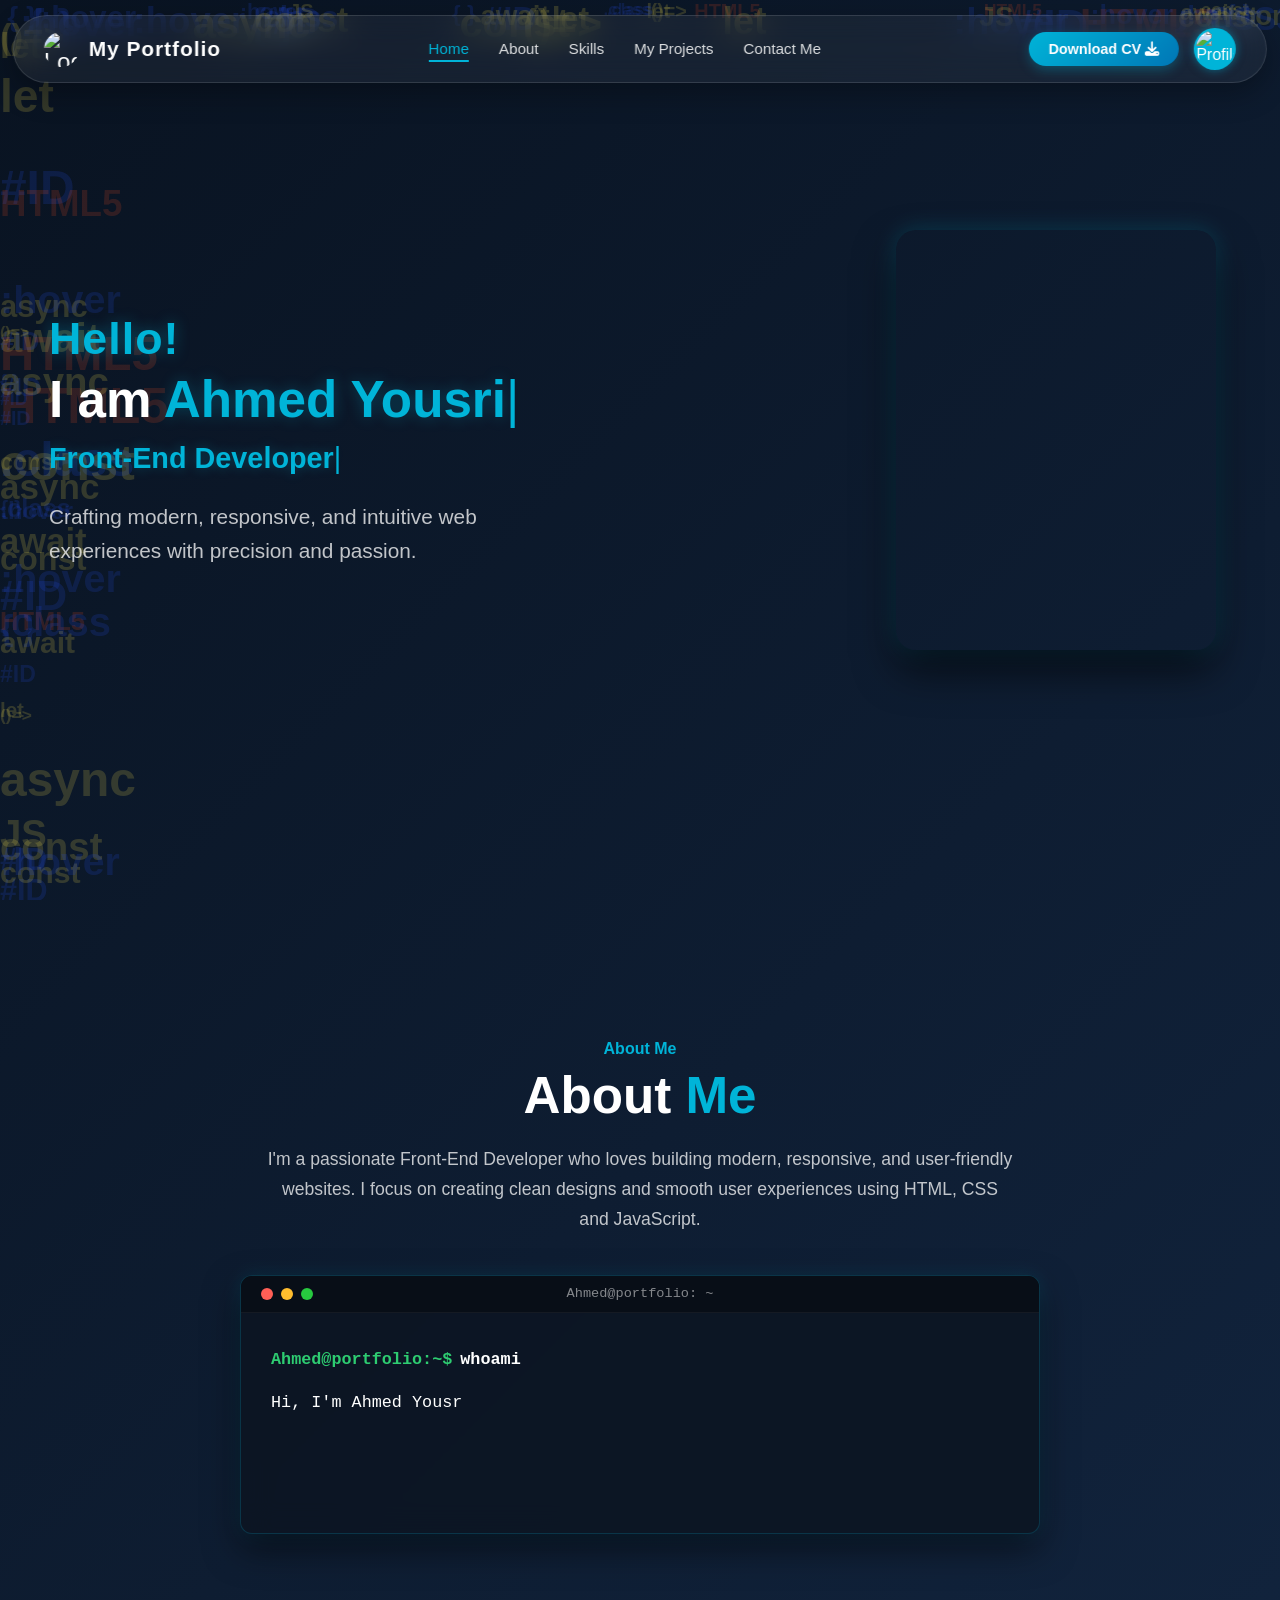
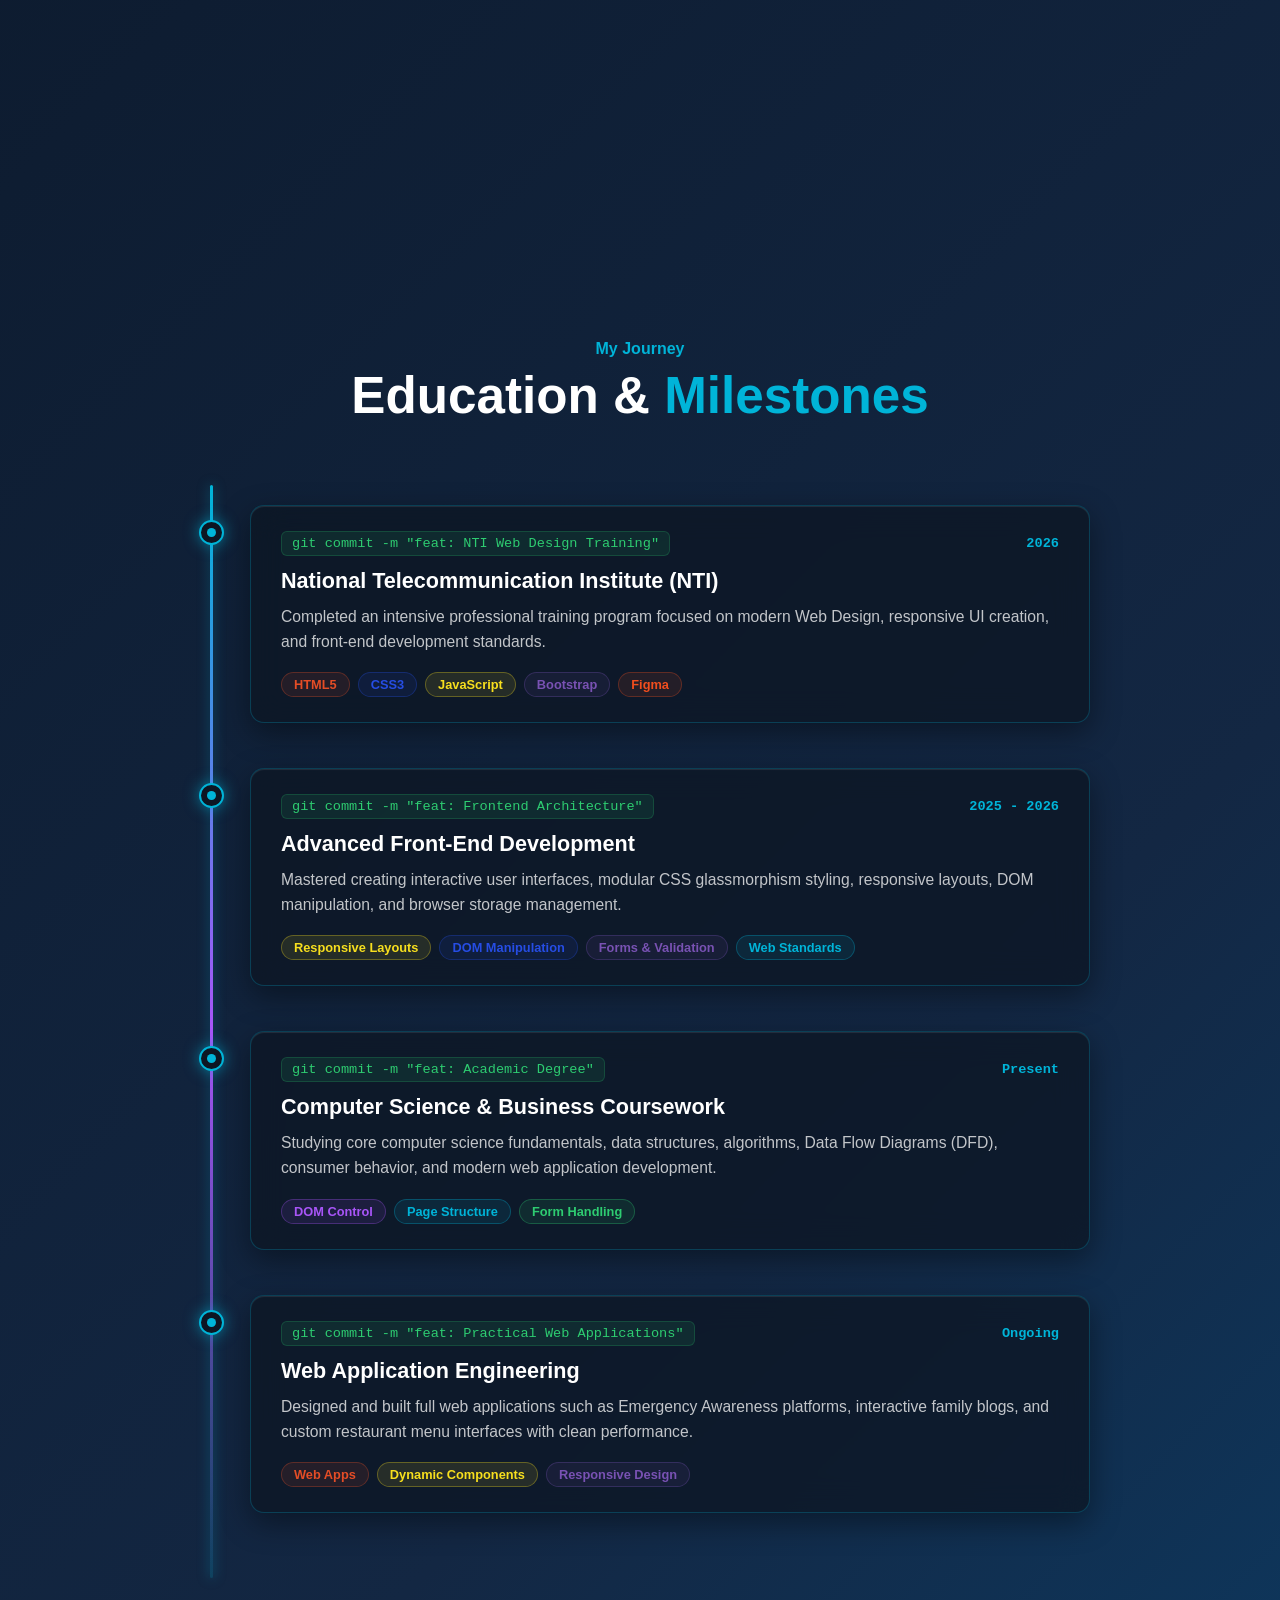
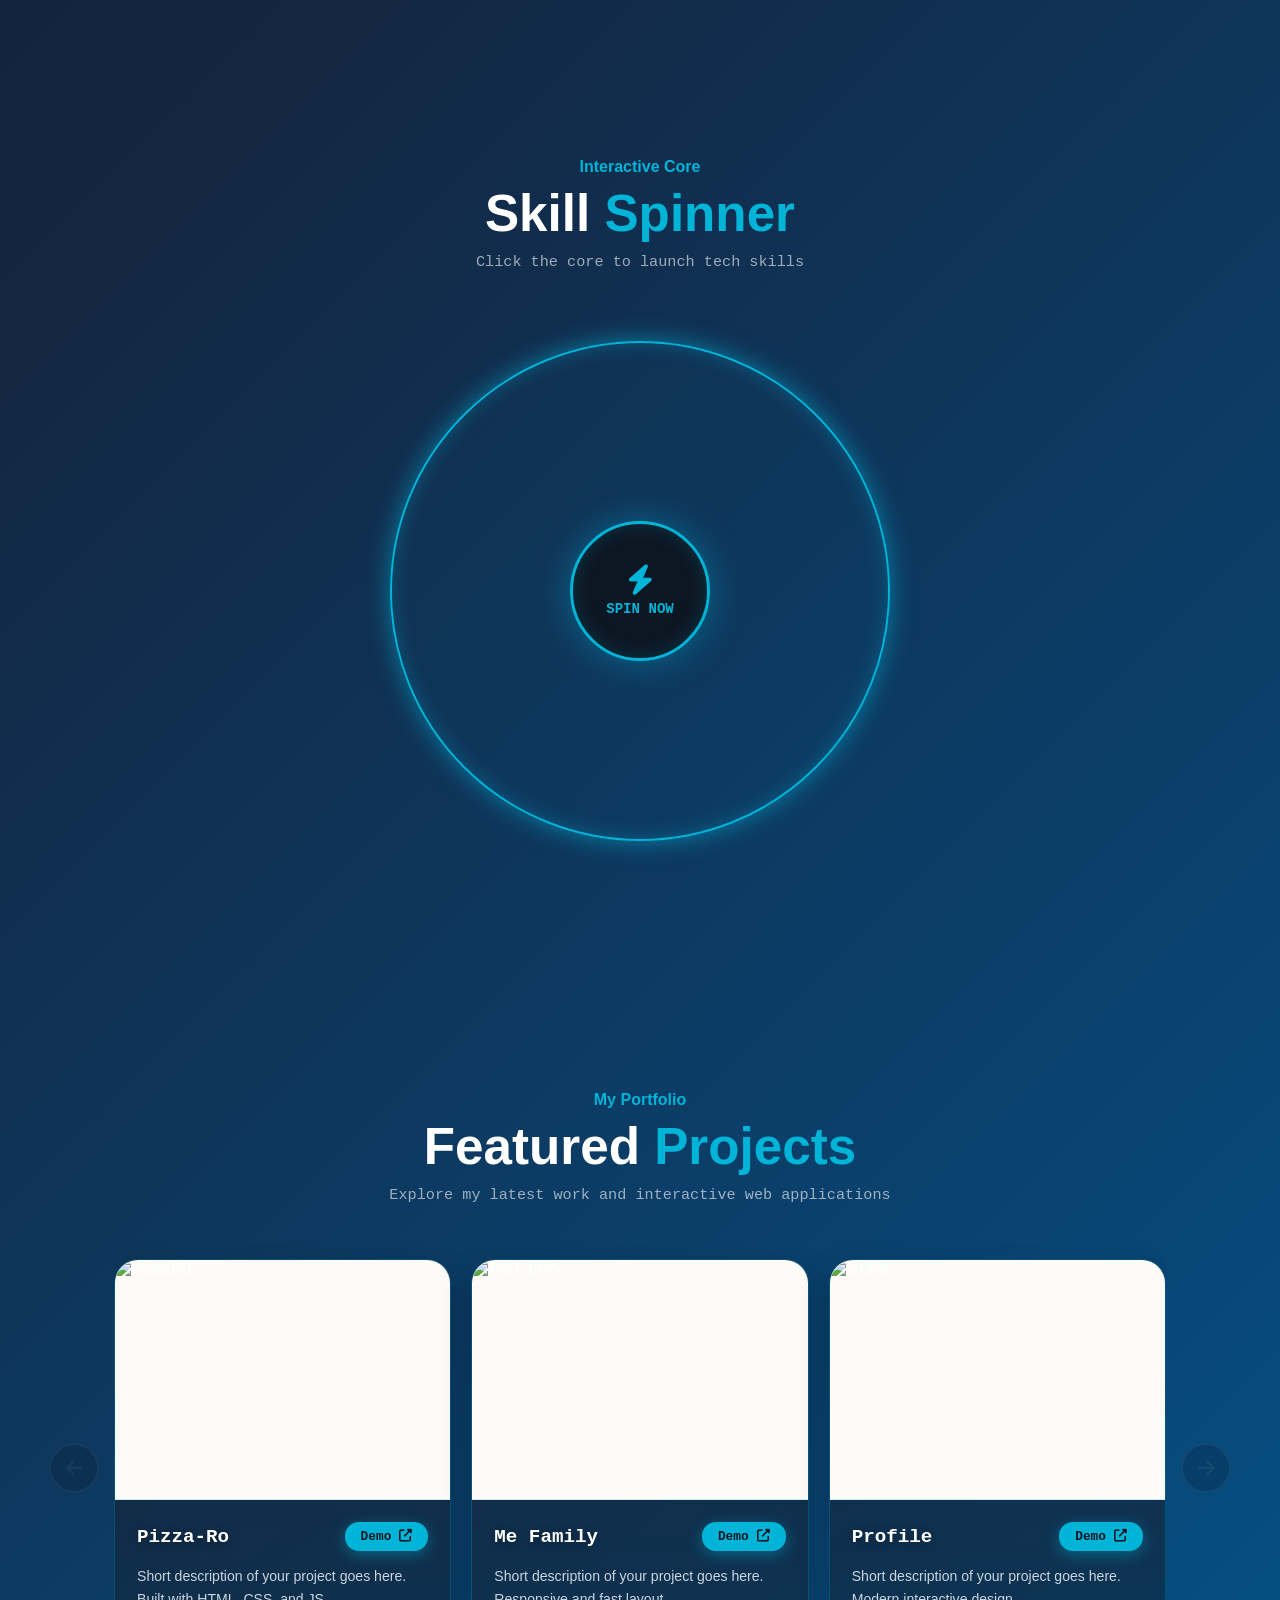
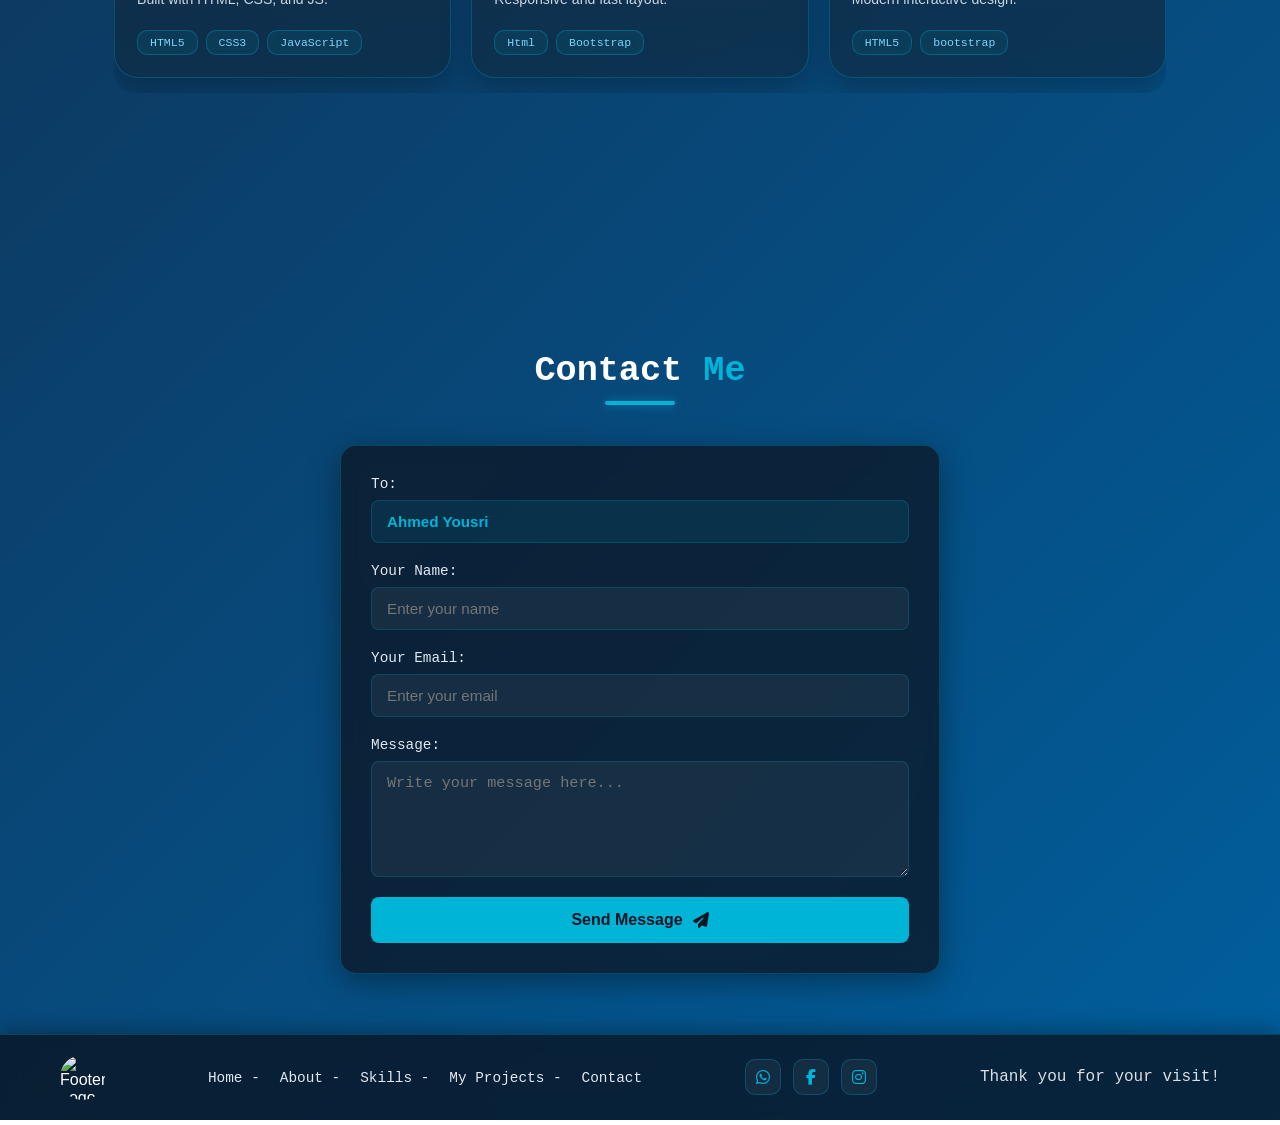
==== home.html @ 05f951f1 "Add files via upload" ====
<!DOCTYPE html>
<html lang="en">
<!-- <!DOCTYPE html>
<html lang="ar" dir="rtl"> -->

<head>
  <meta charset="UTF-8">
  <!-- <meta name="viewport" content="width=device-width, initial-scale=1.0"> -->
  <meta name="viewport" content="width=device-width, initial-scale=1.0, maximum-scale=1.0, user-scalable=no">
  <title>Background Template</title>
     <link rel="icon" type="image/png" href="https://iili.io/CUqxpGR.png">
  <link rel="stylesheet" href="home.css">
  <link rel="stylesheet" href="https://cdnjs.cloudflare.com/ajax/libs/font-awesome/6.4.0/css/all.min.css">
</head>

<body>
  <!-- حاوية العناصر المتحركة في الخلفية فقط -->
  <div id="particles-container"></div>


  <!-- Navbar شريط التنقل -->
  <nav class="navbar">
    <!-- الجزء الأيمن: اللوجو والاسم -->
  <div class="nav-brand">
  <div class="logo-icon">
    <!-- حطينا الصورة هنا مكان اللاب توب -->
    <img src="https://iili.io/CUqxpGR.png" alt="Logo" class="nav-logo-img">
  </div>
  <span class="brand-name">My Portfolio</span>
</div>
    <!-- الجزء الأوسط: روابط التنقل (للشاشات الكبيرة) -->
    <ul class="nav-links" id="navLinks">
      <li><a href="#home" class="active">Home</a></li>
      <li><a href="#about">About</a></li>
      <li><a href="#skills">Skills</a></li>
      <li><a href="#projects">My Projects</a></li>
      <li><a href="#contact">Contact Me</a></li>
    </ul>
    <!-- الجزء الأيسر: زر الـ CV والصورة الشخصية + زرار الموبايل -->
   <div class="nav-user">
  <!-- زرار تحميل الـ CV متعدل ومربوط بالملف CV1.pdf -->
  <a href="CV1.pdf" download="CV1.pdf" class="btn-cv">
    Download CV <i class="fas fa-download"></i>
  </a>
  
  <div class="nav-profile-img">
    <img src="https://iili.io/CSLTADx.jpg" alt="Profile">
  </div>
</div>
      <!-- زرار الـ 3 شرط للموبايل -->
      <button class="mobile-toggle" id="mobileToggle" aria-label="Toggle Menu">
        <span></span>
        <span></span>
        <span></span>
      </button>
    </div>
  </nav>




  <!-- Hero Section -->
  <section class="hero-section" id="home">
    <div class="hero-container">

      <!-- Left Side: Refined Typography -->
      <div class="hero-text">
        <h2 class="hero-hello">Hello!</h2>

        <!-- I am ثابتة والاسم أحمد يسري بيتكتب ويمسح -->
        <h1 class="hero-name">
          I am <span id="typing-name"></span><span class="cursor">|</span>
        </h1>

        <!-- التايتل بيتكتب ويمسح تحتها -->
        <h3 class="hero-title">
          <span id="typing-title"></span><span class="cursor-title">|</span>
        </h3>

        <p class="bio-text">
          Crafting modern, responsive, and intuitive web experiences with precision and passion.
        </p>
      </div>

      <!-- Right Side: Puzzle Image -->
      <div class="hero-image-wrapper">
        <div class="puzzle-grid" id="puzzleGrid"></div>
      </div>

    </div>
  </section>





  <!-- 2. About Me Section (تحت الهيرو مباشرة) -->
  <section class="about-section" id="about">
    <div class="about-container">
      <span class="sub-title">About Me</span>
      <h2 class="main-title">About <span>Me</span></h2>

      <p class="about-description">
        I'm a passionate Front-End Developer who loves building modern, responsive, and user-friendly websites. I focus
        on creating clean designs and smooth user experiences using HTML, CSS and JavaScript.
      </p>

      <!-- Terminal Window -->
      <div class="terminal-window" id="terminalWindow">
        <div class="terminal-header">
          <div class="dots">
            <span class="dot red"></span>
            <span class="dot yellow"></span>
            <span class="dot green"></span>
          </div>
          <div class="terminal-title">Ahmed@portfolio: ~</div>
        </div>
        <div class="terminal-body" id="terminalBody"></div>
      </div>
    </div>
  </section>


  <!-- Education / Git Timeline Section -->
  <section class="education-section" id="education">
    <div class="education-container">
      <span class="sub-title">My Journey</span>
      <h2 class="main-title">Education & <span>Milestones</span></h2>

      <!-- Git Branch Line Container -->
      <div class="git-timeline">
        <div class="git-branch-line"></div>

        <!-- Commit Item 1: NTI Training -->
        <div class="git-commit-item">
          <div class="git-node">
            <span class="node-inner"></span>
          </div>
          <div class="commit-card">
            <div class="commit-header">
              <span class="commit-tag">git commit -m "feat: NTI Web Design Training"</span>
              <span class="commit-date">2026</span>
            </div>
            <h3 class="commit-title">National Telecommunication Institute (NTI)</h3>
            <p class="commit-desc">
              Completed an intensive professional training program focused on modern Web Design, responsive UI creation,
              and front-end development standards.
            </p>
            <div class="commit-techs">
              <span class="tech-tag html">HTML5</span>
              <span class="tech-tag css">CSS3</span>
              <span class="tech-tag js">JavaScript</span>
              <span class="tech-tag bootstrap">Bootstrap</span>
              <span class="tech-tag figma">Figma</span>
            </div>
          </div>
        </div>

        <!-- Commit Item 2: Self-Learning & Frontend Specialization (جديد 🔥) -->
        <div class="git-commit-item">
          <div class="git-node">
            <span class="node-inner"></span>
          </div>
          <div class="commit-card">
            <div class="commit-header">
              <span class="commit-tag">git commit -m "feat: Frontend Architecture"</span>
              <span class="commit-date">2025 - 2026</span>
            </div>
            <h3 class="commit-title">Advanced Front-End Development</h3>
            <p class="commit-desc">
              Mastered creating interactive user interfaces, modular CSS glassmorphism styling, responsive layouts, DOM
              manipulation, and browser storage management.
            </p>
            <div class="commit-techs">
              <span class="tech-tag js">Responsive Layouts </span>
              <span class="tech-tag css">DOM Manipulation</span>
              <span class="tech-tag bootstrap">Forms & Validation</span>
              <span class="tech-tag dfd">Web Standards</span>
            </div>
          </div>
        </div>

        <!-- Commit Item 3: Academic Studies -->
        <div class="git-commit-item">
          <div class="git-node">
            <span class="node-inner"></span>
          </div>
          <div class="commit-card">
            <div class="commit-header">
              <span class="commit-tag">git commit -m "feat: Academic Degree"</span>
              <span class="commit-date">Present</span>
            </div>
            <h3 class="commit-title">Computer Science & Business Coursework</h3>
            <p class="commit-desc">
              Studying core computer science fundamentals, data structures, algorithms, Data Flow Diagrams (DFD),
              consumer behavior, and modern web application development.
            </p>
            <div class="commit-techs">
              <span class="tech-tag cs">DOM Control</span>
              <span class="tech-tag dfd">Page Structure</span>
              <span class="tech-tag business">Form Handling</span>
            </div>
          </div>
        </div>

        <!-- Commit Item 4: Real-World Web Projects (جديد 🔥) -->
        <div class="git-commit-item">
          <div class="git-node">
            <span class="node-inner"></span>
          </div>
          <div class="commit-card">
            <div class="commit-header">
              <span class="commit-tag">git commit -m "feat: Practical Web Applications"</span>
              <span class="commit-date">Ongoing</span>
            </div>
            <h3 class="commit-title">Web Application Engineering</h3>
            <p class="commit-desc">
              Designed and built full web applications such as Emergency Awareness platforms, interactive family blogs,
              and custom restaurant menu interfaces with clean performance.
            </p>
            <div class="commit-techs">
              <span class="tech-tag html">Web Apps</span>
              <span class="tech-tag js">Dynamic Components</span>
              <span class="tech-tag bootstrap">Responsive Design</span>
            </div>
          </div>
        </div>

      </div>
    </div>
  </section>










  <!-- Skills Section - Expanded Circular Skill Orbit -->
  <section class="skills-section" id="skills">
    <div class="skills-container">
      <span class="sub-title">Interactive Core</span>
      <h2 class="main-title">Skill <span>Spinner</span></h2>
      <p class="spinner-instruction">Click the core to launch tech skills</p>

      <!-- Spinner System Container -->
      <div class="spinner-system">

        <!-- Big Central Core Button -->
        <button class="spinner-core-big" id="spinnerCore">
          <div class="core-glow"></div>
          <div class="core-content">
            <i class="fas fa-bolt"></i>
            <span>SPIN NOW</span>
          </div>
        </button>

        <!-- Skill Orbit Nodes (6 Extra Large Skills) -->
        <div class="skills-orbit-container" id="orbitContainer">

          <!-- HTML5 -->
          <div class="orbit-node html" style="--i: 0;">
            <div class="node-icon"><i class="fab fa-html5"></i></div>
            <span class="node-label">HTML5</span>
            <span class="node-desc">Web Structure</span>
          </div>

          <!-- CSS3 -->
          <div class="orbit-node css" style="--i: 1;">
            <div class="node-icon"><i class="fab fa-css3-alt"></i></div>
            <span class="node-label">CSS3</span>
            <span class="node-desc">Modern Styling</span>
          </div>

          <!-- JavaScript -->
          <div class="orbit-node js" style="--i: 2;">
            <div class="node-icon"><i class="fab fa-js"></i></div>
            <span class="node-label">JavaScript</span>
            <span class="node-desc">Interactive Logic</span>
          </div>

          <!-- Bootstrap -->
          <div class="orbit-node bootstrap" style="--i: 3;">
            <div class="node-icon"><i class="fab fa-bootstrap"></i></div>
            <span class="node-label">Bootstrap</span>
            <span class="node-desc">Responsive UI</span>
          </div>

          <!-- Git -->
          <div class="orbit-node git" style="--i: 4;">
            <div class="node-icon"><i class="fab fa-git-alt"></i></div>
            <span class="node-label">Git</span>
            <span class="node-desc">Version Control</span>
          </div>

          <!-- GitHub -->
          <div class="orbit-node github" style="--i: 5;">
            <div class="node-icon"><i class="fab fa-github"></i></div>
            <span class="node-label">GitHub</span>
            <span class="node-desc">Code Hosting</span>
          </div>

        </div>

        <!-- Outer Decorative Orbit Line -->
        <div class="orbit-ring"></div>

      </div>
    </div>
  </section>



  <!-- Projects Section - Interactive Slider -->
  <section class="projects-section" id="projects">
    <div class="projects-container">
      <span class="sub-title">My Portfolio</span>
      <h2 class="main-title">Featured <span>Projects</span></h2>
      <p class="section-desc">Explore my latest work and interactive web applications</p>

      <!-- Slider Wrapper with Controls -->
      <div class="projects-slider-wrapper">

        <!-- Navigation Buttons with Arrows -->
        <button class="slider-btn prev-btn" id="prevBtn" aria-label="Previous Projects">
          <i class="fas fa-arrow-left"></i>
        </button>

        <button class="slider-btn next-btn" id="nextBtn" aria-label="Next Projects">
          <i class="fas fa-arrow-right"></i>
        </button>

        <!-- Track Mask Container -->
        <div class="projects-track-container">
          <div class="projects-track" id="projectsTrack">

            <!-- Project 1 -->
            <div class="project-card">
              <div class="card-img-holder">
                <img src="https://iili.io/CU2DBvs.png" alt="PizaaRo"
                  class="project-img">
              </div>
              <div class="card-content">
                <!-- 🔥 اسم المشروع وجنبه زرار Live Demo مباشرة -->
                <div class="card-header">
                  <h3 class="project-title">Pizza-Ro</h3>
                  <a href="https://final-project-ecru-eta.vercel.app/index.html" target="_blank" class="live-demo-btn">
                    <span>Demo</span> <i class="fas fa-external-link-alt"></i>
                  </a>
                </div>
                <p class="project-desc">Short description of your project goes here. Built with HTML, CSS, and JS.</p>
                <div class="project-techs">
                  <span>HTML5</span>
                  <span>CSS3</span>
                  <span>JavaScript</span>
                </div>
              </div>
            </div>

            <!-- Project 2 -->
            <div class="project-card">
              <div class="card-img-holder">
                <img src="https://iili.io/CU3Jhsj.png" alt="Me Family"
                  class="project-img">
              </div>
              <div class="card-content">
                <div class="card-header">
                  <h3 class="project-title">Me Family</h3>
                  <a href="https://booot-strap-project.vercel.app/index.html" target="_blank" class="live-demo-btn">
                    <span>Demo</span> <i class="fas fa-external-link-alt"></i>
                  </a>
                </div>
                <p class="project-desc">Short description of your project goes here. Responsive and fast layout.</p>
                <div class="project-techs">
                  <span>Html</span>
                  <span>Bootstrap</span>
                </div>
              </div>
            </div>

            <!-- Project 3 -->
            <div class="project-card">
              <div class="card-img-holder">
                <img src="https://iili.io/CU3CDpR.png" alt="profile"
                  class="project-img">
              </div>
              <div class="card-content">
                <div class="card-header">
                  <h3 class="project-title">Profile</h3>
                  <a href="http://127.0.0.1:5501/index.html" target="_blank" class="live-demo-btn">
                    <span>Demo</span> <i class="fas fa-external-link-alt"></i>
                  </a>
                </div>
                <p class="project-desc">Short description of your project goes here. Modern interactive design.</p>
                <div class="project-techs">
                  <span>HTML5</span>
                  <span>bootstrap</span>
                </div>
              </div>
            </div>

          </div>
        </div>

      </div>
    </div>
  </section>






<!-- Contact Section -->
<section id="contact" class="contact-section">
  
  <!-- 1. العنوان الرئيسي فوق الفورم بروح باقي الموقع -->
  <div class="section-title">
    <h2>Contact <span>Me</span></h2>
    <div class="title-underline"></div>
  </div>

  <!-- 2. كارت الفورم في المنتصف -->
  <div class="contact-container">
    <form action="https://formspree.io/f/mykrrykj" method="POST" class="contact-form">
      
      <!-- 1. اسمك أنت -->
      <div class="form-group">
        <label for="my-name">To:</label>
        <input type="text" id="my-name" value="Ahmed Yousri" readonly class="readonly-input">
      </div>

      <!-- 2. اسم الراسل -->
      <div class="form-group">
        <label for="sender-name">Your Name:</label>
        <input type="text" name="name" id="sender-name" placeholder="Enter your name" required>
      </div>

      <!-- بريد الراسل -->
      <div class="form-group">
        <label for="sender-email">Your Email:</label>
        <input type="email" name="_replyto" id="sender-email" placeholder="Enter your email" required>
      </div>

      <!-- 3. محتوى الرسالة -->
      <div class="form-group">
        <label for="message">Message:</label>
        <textarea name="message" id="message" rows="5" placeholder="Write your message here..." required></textarea>
      </div>

      <!-- زر الإرسال -->
      <button type="submit" class="submit-btn">Send Message <i class="fas fa-paper-plane"></i></button>

    </form>
  </div>
</section>









  <!-- Footer Section -->
<footer class="site-footer">
  <div class="footer-container">
    
    <!-- 👈 اللوجو في أول الفوتر فوق خالص -->
    <div class="footer-logo">
      <img src="https://iili.io/CUqxpGR.png" alt="Footer Logo" class="footer-logo-img">
    </div>

    <!-- روابط الفوتر المربوطة السريعة -->
    <ul class="footer-nav">
      <li><a href="#home">Home -</a></li>
      <li><a href="#about">About -</a></li>
      <li><a href="#skills">Skills -</a></li>
      <li><a href="#projects">My Projects -</a></li>
      <li><a href="#contact">Contact</a></li>
    </ul>

    <!-- أيقونات التواصل الاجتماعي -->
    <div class="footer-socials">
      <a href="https://wa.me/+201005878769" target="_blank" aria-label="WhatsApp" class="social-icon whatsapp">
        <i class="fab fa-whatsapp"></i>
      </a>
      <a href="https://www.facebook.com/me/" target="_blank" aria-label="Facebook" class="social-icon facebook">
        <i class="fab fa-facebook-f"></i>
      </a>
      <a href="https://www.instagram.com/yousri2253?igsh=YzgwZ2ZmeWRrcWJo" target="_blank" aria-label="Instagram" class="social-icon instagram">
        <i class="fab fa-instagram"></i>
      </a>
    </div>

    <!-- كلمة الشكر -->
    <div class="footer-thanks">
      <p>Thank you for your visit!</p>
    </div>

  </div>
</footer>
  <!-- ربط ملف الـ JS الخارجي -->
  <script src="home.js"></script>
</body>

</html>
---- home.css ----
/* إعادة ضبط الهوامش الأساسية ومنع السكرول الأفقي نهائياً */
* {
  margin: 0;
  padding: 0;
  box-sizing: border-box;
}

html, body {
  width: 100%;
  max-width: 100%;
  overflow-x: hidden !important; /* قفل أي خروج من الأجناب على الموبايل واللاب */
  position: relative;
}

/* الخلفية: كحلي وسماوي بتداخل هادي */
body {
  min-height: 100vh;
  background: linear-gradient(135deg, #091321, #132743, #005f9e);
  font-family: 'Segoe UI', Tahoma, Geneva, Verdana, sans-serif;
  display: flex;
  justify-content: center;
  align-items: center;
  color: white;
  padding: 20px;
}

/* حاوية العناصر المتحركة */
#particles-container {
  position: absolute;
  top: 0;
  left: 0;
  width: 100%;
  height: 100%;
  z-index: 1;
  pointer-events: none;
  overflow: hidden; /* ضمان عدم خروج أي كلمة بره الشاشة */
}

/* الستايل العام للعنصر المتحرك */
.particle {
  position: absolute;
  font-weight: 900;
  opacity: 0.18;
  user-select: none;
  white-space: nowrap;
}

/* ألوان التقنيات */
.html-text { color: #e34c26; }
.css-text  { color: #264de4; }
.js-text   { color: #f0db4f; }

/* 1. أنيميشن الصعود (من تحت لفوق) */
@keyframes floatUp {
  0% { transform: translateY(105vh) rotate(0deg); opacity: 0; }
  15% { opacity: 0.2; }
  85% { opacity: 0.2; }
  100% { transform: translateY(-10vh) rotate(360deg); opacity: 0; }
}

/* 2. أنيميشن الهبوط (من فوق لتحت) */
@keyframes floatDown {
  0% { transform: translateY(-10vh) rotate(0deg); opacity: 0; }
  15% { opacity: 0.2; }
  85% { opacity: 0.2; }
  100% { transform: translateY(105vh) rotate(-360deg); opacity: 0; }
}

/* 3. أنيميشن من اليسار لليمن (محصورة داخل نطاق الشاشة) */
@keyframes floatRight {
  0% { transform: translateX(-15vw) rotate(0deg); opacity: 0; }
  15% { opacity: 0.2; }
  85% { opacity: 0.2; }
  100% { transform: translateX(100vw) rotate(360deg); opacity: 0; }
}

/* 4. أنيميشن من اليمين لليسار (محصورة داخل نطاق الشاشة) */
@keyframes floatLeft {
  0% { transform: translateX(100vw) rotate(0deg); opacity: 0; }
  15% { opacity: 0.2; }
  85% { opacity: 0.2; }
  100% { transform: translateX(-15vw) rotate(-360deg); opacity: 0; }
}

/* المحتوى الرئيسي زجاجي الشفافية */
.hero-content {
  text-align: center;
  z-index: 10;
  background: rgba(255, 255, 255, 0.05);
  padding: 40px 50px;
  border-radius: 20px;
  backdrop-filter: blur(10px);
  -webkit-backdrop-filter: blur(10px);
  border: 1px solid rgba(255, 255, 255, 0.1);
  box-shadow: 0 15px 35px rgba(0, 0, 0, 0.2);
  max-width: 650px;
  width: 100%;
}

.hero-content h1 {
  font-size: 2.8rem;
  margin-bottom: 12px;
  letter-spacing: 1.5px;
  line-height: 1.2;
}

.hero-content p {
  font-size: 1.25rem;
  color: #00b4d8;
  margin-bottom: 25px;
  font-weight: 500;
}

.hero-content button {
  background: #00b4d8;
  color: #fff;
  border: none;
  padding: 14px 36px;
  font-size: 1.1rem;
  border-radius: 30px;
  cursor: pointer;
  font-weight: bold;
  transition: all 0.3s ease;
  box-shadow: 0 5px 15px rgba(0, 180, 216, 0.3);
}

.hero-content button:hover {
  background: #0077b6;
  transform: translateY(-3px) scale(1.03);
  box-shadow: 0 8px 20px rgba(0, 180, 216, 0.5);
}

/* ==========================================
   Responsive Design (الموبايل والتابلت)
========================================== */

@media (max-width: 768px) {
  .hero-content {
    padding: 30px 25px;
  }

  .hero-content h1 {
    font-size: 2.2rem;
  }

  .hero-content p {
    font-size: 1.1rem;
  }
}

@media (max-width: 480px) {
  body {
    padding: 15px; /* هوامش متناسقة للموبايل */
  }

  .hero-content {
    padding: 25px 15px;
    border-radius: 16px;
  }

  .hero-content h1 {
    font-size: 1.6rem;
  }

  .hero-content p {
    font-size: 0.95rem;
  }

  .hero-content button {
    width: 100%;
    padding: 12px 0;
    font-size: 0.95rem;
  }
}



/* ==========================================
   Navbar Main Styling
========================================== */
.navbar {
  position: fixed;
  top: 15px;
  left: 50%;
  transform: translateX(-50%);
  width: 98%; /* كبرنا العرض عشان يستغل مساحة أكبر */
  max-width: 1450px; /* زيادة أقصى عرض ليصل للأطراف بشكل لطيف */
  background: rgba(255, 255, 255, 0.05);
  backdrop-filter: blur(15px);
  -webkit-backdrop-filter: blur(15px);
  border: 1px solid rgba(255, 255, 255, 0.12);
  padding: 12px 30px;
  border-radius: 50px;
  display: flex;
  justify-content: space-between;
  align-items: center;
  z-index: 1000;
  box-shadow: 0 10px 30px rgba(0, 0, 0, 0.3);
  direction: ltr;
  transition: all 0.3s ease;
}

/* 1. اللوجو والاسم */
.nav-brand {
  display: flex;
  align-items: center;
  gap: 10px;
}

.logo-icon {
  font-size: 1.5rem;
}

.brand-name {
  font-size: 1.3rem;
  font-weight: 800;
  color: #fff;
  letter-spacing: 1px;
}

/* 2. روابط التنقل */
.nav-links {
  display: flex;
  list-style: none;
  gap: 30px;
}

.nav-links a {
  color: rgba(255, 255, 255, 0.85);
  text-decoration: none;
  font-size: 0.95rem;
  font-weight: 500;
  transition: all 0.3s ease;
  position: relative;
}

.nav-links a:hover,
.nav-links a.active {
  color: #00b4d8;
}

.nav-links a::after {
  content: '';
  position: absolute;
  bottom: -5px;
  left: 0;
  width: 0;
  height: 2px;
  background: #00b4d8;
  transition: width 0.3s ease;
}
.nav-logo-img {
  width: 35px;          /* عرض اللوجو */
  height: 35px;   
  border-radius: 35px;
  /* طول اللوجو */
  object-fit: contain;  /* يضمن إن الصورة متتمطش وتفضل واضحة */
  display: block;
}

.nav-links a:hover::after,
.nav-links a.active::after {
  width: 100%;
}

.logo-icon:hover {
  transform: scale(1.5); /* تفاعل خفيف مع الماوس */
}
/* 3. زر الـ CV والصورة والـ Toggle */
.nav-user {
  display: flex;
  align-items: center;
  gap: 15px;
}

.btn-cv {
  background: linear-gradient(135deg, #00b4d8, #0077b6);
  color: #fff;
  text-decoration: none;
  padding: 9px 20px;
  font-size: 0.9rem;
  font-weight: 600;
  border-radius: 25px;
  transition: all 0.3s ease;
  box-shadow: 0 4px 12px rgba(0, 180, 216, 0.3);
  white-space: nowrap;
}

.btn-cv:hover {
  transform: translateY(-2px);
  box-shadow: 0 6px 18px rgba(0, 180, 216, 0.5);
  background: linear-gradient(135deg, #0077b6, #00b4d8);
}

.nav-profile-img {
  width: 42px;
  height: 42px;
  border-radius: 50%;
  padding: 2px;
  background: #00b4d8;
  box-shadow: 0 0 10px rgba(0, 180, 216, 0.5);
  flex-shrink: 0;
}

.nav-profile-img img {
  width: 100%;
  height: 100%;
  border-radius: 50%;
  object-fit: cover;
  display: block;
}

/* زر الـ 3 شرط للموبايل (مخفي في الشاشات الكبيرة) */
.mobile-toggle {
  display: none;
  flex-direction: column;
  justify-content: space-between;
  width: 25px;
  height: 18px;
  background: transparent;
  border: none;
  cursor: pointer;
  padding: 0;
  z-index: 1001;
}

.mobile-toggle span {
  width: 100%;
  height: 3px;
  background-color: #fff;
  border-radius: 3px;
  transition: all 0.3s ease;
}

/* ==========================================
   Responsive (التحول للموبايل والـ Dropdown)
========================================== */
@media (max-width: 850px) {
  .navbar {
    width: 95%;
    padding: 10px 20px;
  }

  /* إظهار زر الـ 3 شرط */
  .mobile-toggle {
    display: flex;
  }

  /* تحويل روابط التنقل لقائمة Dropdown زجاجية */
  .nav-links {
    position: absolute;
    top: 70px;
    left: 0;
    width: 100%;
    background: rgba(13, 27, 42, 0.95);
    backdrop-filter: blur(20px);
    -webkit-backdrop-filter: blur(20px);
    border: 1px solid rgba(255, 255, 255, 0.1);
    border-radius: 20px;
    flex-direction: column;
    align-items: center;
    padding: 25px 0;
    gap: 20px;
    opacity: 0;
    pointer-events: none;
    transform: translateY(-15px);
    transition: all 0.3s ease;
    box-shadow: 0 15px 30px rgba(0, 0, 0, 0.5);
  }

  /* كلاس التفعيل عند ضغط الزرار بـ JS */
  .nav-links.active {
    opacity: 1;
    pointer-events: auto;
    transform: translateY(0);
  }

  /* أنيميشن حركة الـ 3 شرط لعلامة (X) عند الفتح */
  .mobile-toggle.active span:nth-child(1) {
    transform: translateY(7.5px) rotate(45deg);
  }
  .mobile-toggle.active span:nth-child(2) {
    opacity: 0;
  }
  .mobile-toggle.active span:nth-child(3) {
    transform: translateY(-7.5px) rotate(-45deg);
  }
}

@media (max-width: 480px) {
  .btn-cv {
    padding: 7px 14px;
    font-size: 0.8rem;
  }
  .brand-name {
    font-size: 1.1rem;
  }
}




/* ==========================================
   Hero Section Styling (Expanded Text Area)
========================================== */
.hero-section {
  min-height: 90vh;
  display: flex;
  align-items: center;
  justify-content: center;
  padding: 100px 4% 30px 4%; /* تقليل الهوامش الجانبية لاستغلال الشاشة */
  position: relative;
  z-index: 10;
  direction: ltr;
}

.hero-container {
  width: 100%;
  max-width: 1350px;
  display: flex;
  justify-content: space-between;
  align-items: center;
  gap: 20px; /* تقليل المسافة بين الصورة والنص */
}

.hero-text {
  flex: 1.6; /* تكبير مساحة النص عشان تاخد راحتها تماماً */
  text-align: left;
  transform: translateY(-20px) translateX(-15px); /* تحريك الكلام شمال أكتر */
}

.hero-hello {
  font-size: 2.8rem;
  font-weight: 800;
  color: #00b4d8;
  margin-bottom: 5px;
  letter-spacing: 1px;
  text-shadow: 0 0 15px rgba(0, 180, 216, 0.4);
}

/* I am + Ahmed Yusry في سطر واحد ثابت ومستحيل ينزل تحت */
.hero-name {
  font-size: 3.2rem;
  font-weight: 800;
  color: #ffffff;
  margin-bottom: 8px;
  line-height: 1.2;
  min-height: 65px;
  white-space: nowrap; /* منع نزول الاسم لسطر جديد نهائياً */
}

#typing-name {
  color: #00b4d8;
  text-shadow: 0 0 15px rgba(0, 180, 216, 0.3);
}

.hero-title {
  font-size: 1.8rem;
  font-weight: 600;
  color: #00b4d8;
  margin-bottom: 18px;
  min-height: 40px;
  white-space: nowrap; /* منع نزول التايتل لسطر جديد برضه */
}

#typing-title {
  color: #00b4d8;
  text-shadow: 0 0 12px rgba(0, 180, 216, 0.3);
}

.cursor, .cursor-title {
  display: inline-block;
  color: #00b4d8;
  font-weight: 300;
  animation: blink 0.7s infinite;
}

@keyframes blink {
  0%, 100% { opacity: 1; }
  50% { opacity: 0; }
}

.bio-text {
  font-size: 1.3rem;
  color: rgba(255, 255, 255, 0.75);
  line-height: 1.6;
  max-width: 520px;
}

/* الجانب اليمين للصورة */
.hero-image-wrapper {
  flex: 0.9;
  display: flex;
  justify-content: flex-end;
  align-items: center;
  transform: translateY(-20px);
}

.puzzle-grid {
  width: 320px;
  height: 420px; /* الارتفاع هنا 420px */
  display: grid;
  grid-template-columns: repeat(3, 1fr);
  grid-template-rows: repeat(3, 1fr);
  gap: 6px;
  position: relative;
  border-radius: 20px;
  transition: gap 0.5s ease, box-shadow .5s ease;
}

.puzzle-piece {
  width: 100%;
  height: 100%;
  background-image: url("https://iili.io/CSLTADx.jpg");
  
  /* 👈 التعديل هنا: نخلي حجم الخلفية مطابق لأبعاد الـ Grid بالظبط (320px عرض × 420px طول) */
  background-size: 320px 420px; 
  
  border-radius: 6px;
  box-shadow: 0 4px 12px rgba(0, 0, 0, 0.4);
  transition: transform 3s cubic-bezier(0.16, 1, 0.3, 1), opacity 3s ease, border-radius 3s ease;
}
.puzzle-grid.merged {
  gap: 0px !important;
  box-shadow: 0 20px 40px rgba(0, 0, 0, 0.6), 0 0 25px rgba(0, 180, 216, 0.25);
}

.puzzle-grid.merged .puzzle-piece {
  border-radius: 0px !important;
  box-shadow: none !important;
  outline: 1px solid transparent;
}

.puzzle-grid.merged .puzzle-piece:nth-child(1) { border-top-left-radius: 20px !important; }
.puzzle-grid.merged .puzzle-piece:nth-child(3) { border-top-right-radius: 20px !important; }
.puzzle-grid.merged .puzzle-piece:nth-child(7) { border-bottom-left-radius: 20px !important; }
.puzzle-grid.merged .puzzle-piece:nth-child(9) { border-bottom-right-radius: 20px !important; }

/* Responsive Adjustments */
@media (max-width: 968px) {
  .hero-container {
    flex-direction: column;
    text-align: center;
    gap: 30px;
  }

  .hero-text, .hero-image-wrapper {
    transform: none;
    justify-content: center;
  }

  .hero-text { text-align: center; }
  .hero-hello { font-size: 2.2rem; }
  .hero-name { font-size: 2.2rem; white-space: normal; } /* السماح بالتجميع على الموبايل */
  .hero-title { font-size: 1.4rem; white-space: normal; }

  /* 👈 تعديل الطول في الموبايل */
  .puzzle-grid {
    width: 270px;
    height: 355px; /* تم زيادة الطول هنا برضه */
  }

  .puzzle-piece {
    /* لازم background-size تطابق أبعاد الـ grid الجديدة بالظبط */
    background-size: 270px 355px; 
  }
}
/* ==========================================
   إجبار السكاشن تنزل تحت بعضها تماماً
========================================== */

/* 1. ضبط الـ Body والمنطقة العروضية */
body {
  margin: 0;
  padding: 0;
  overflow-x: hidden;
  display: block !important; /* ضمان عدم توزيع السكاشن مجاورة */
}

/* إجبار كل Section إنه ياخد سطر لوحده بعرض الشاشة */
section {
  display: block !important;
  width: 100% !important;
  box-sizing: border-box;
  clear: both;
}

/* ==========================================
   1. Hero Section (قسم الهيرو)
========================================== */
.hero-section {
  min-height: 100vh;
  padding-top: 250px; /* مسافة فوق عشان الـ Navbar الثابت ما يغطيش الكلام */
  padding-bottom: 60px;
  padding-left: 5%;
  padding-right: 5%;
  position: relative;
  z-index: 10;
  direction: ltr;
}

.hero-container {
  width: 100%;
  max-width: 1300px;
  margin: 0 auto;
  display: flex; /* ترتيب محتوى الهيرو الداخلي فقط (النص والصورة) جنب بعض */
  justify-content: space-between;
  align-items: center;
  gap: 40px;
}

.hero-text {
  flex: 1.4;
  text-align: left;
}

.hero-image-wrapper {
  flex: 0.9;
  display: flex;
  justify-content: flex-end;
}

/* ==========================================
   2. About Me Section (قسم عني - ينزل تحت)
========================================== */
.about-section {
  min-height: 100vh;
  padding: 100px 5% 80px 5%;
  position: relative;
  z-index: 10;
  direction: ltr;
  margin-top: 40px; /* مسافة مريحة تضمن الفصل التام بينه وبين الهيرو */
}

.about-container {
  width: 100%;
  max-width: 900px;
  text-align: center;
  margin: 0 auto;
}

.sub-title {
  color: #00b4d8;
  font-size: 1rem;
  font-weight: 600;
  display: block;
  margin-bottom: 8px;
}

.main-title {
  font-size: 3.2rem;
  font-weight: 800;
  color: #ffffff;
  margin-bottom: 20px;
}

.main-title span {
  color: #00b4d8;
}

.about-description {
  color: rgba(255, 255, 255, 0.75);
  font-size: 1.1rem;
  line-height: 1.7;
  max-width: 750px;
  margin: 0 auto 40px auto;
}

/* Terminal Window Styling */
.terminal-window {
  background: rgba(13, 22, 35, 0.9);
  backdrop-filter: blur(15px);
  -webkit-backdrop-filter: blur(15px);
  border: 1px solid rgba(0, 180, 216, 0.2);
  border-radius: 12px;
  overflow: hidden;
  box-shadow: 0 15px 35px rgba(0, 0, 0, 0.5), 0 0 20px rgba(0, 180, 216, 0.15);
  text-align: left;
  font-family: 'Fira Code', 'Courier New', Courier, monospace;
  max-width: 800px;
  margin: 0 auto;
}

.terminal-header {
  background: rgba(8, 14, 23, 0.95);
  padding: 12px 20px;
  display: flex;
  align-items: center;
  position: relative;
  border-bottom: 1px solid rgba(255, 255, 255, 0.05);
}

.dots { display: flex; gap: 8px; }
.dot { width: 12px; height: 12px; border-radius: 50%; }
.dot.red { background: #ff5f56; }
.dot.yellow { background: #ffbd2e; }
.dot.green { background: #27c93f; }

.terminal-title {
  position: absolute;
  left: 50%;
  transform: translateX(-50%);
  color: rgba(255, 255, 255, 0.5);
  font-size: 0.85rem;
}

.terminal-body {
  padding: 30px;
  min-height: 220px;
  font-size: 1rem;
  line-height: 1.8;
}

/* ==========================================
   Terminal Line-by-Line & Colorful Syntax Styling
========================================== */

.terminal-body {
  padding: 30px;
  min-height: 220px;
  font-size: 1.05rem;
  line-height: 2;
  font-family: 'Fira Code', 'Courier New', Courier, monospace;
}

/* تأثير ظهور السطر بالكامل */
.term-line {
  margin-bottom: 10px;
  display: flex;
  align-items: center;
  flex-wrap: wrap;
  gap: 8px;
  opacity: 0;
  transform: translateY(6px);
  animation: lineFadeIn 0.4s ease forwards;
}

@keyframes lineFadeIn {
  to {
    opacity: 1;
    transform: translateY(0);
  }
}

/* ألوان الأسطر والكلمات المختلفة */
.term-prompt { color: #2ecc71; font-weight: bold; } /* أخضر الـ Terminal */
.term-cmd { color: #ffffff; font-weight: 600; }     /* أبيض للأمر whoami */

/* السطر 1: Hi, I'm Ahmed Yousry (أزرق نيون) */
.term-line-1 { color: #00b4d8; font-weight: 700; font-size: 1.15rem; }

/* السطر 2: Front-End Developer (أخضر نيون فاتح) */
.term-line-2 { color: #2ecc71; font-weight: 600; }

/* السطر 3: I create modern and responsive websites (بنفسجي / وردي نيون) */
.term-line-3 { color: #e056fd; }

/* السطر 4: ألوان اللغات والمهارات كل كلمة بلون مميز */
.skill-html {
  color: #e44d26; /* برتقالي HTML */
  font-weight: bold;
}

.skill-css {
  color: #264de4; /* أزرق CSS */
  font-weight: bold;
}

.skill-js {
  color: #f7df1e; /* أصفر JavaScript */
  font-weight: bold;
}

.skill-separator {
  color: rgba(255, 255, 255, 0.4);
  margin: 0 4px;
}

/* ==========================================
   Education Git Timeline Section
========================================== */
.education-section {
  min-height: 100vh;
  padding: 100px 5% 80px 5%;
  position: relative;
  z-index: 10;
  direction: ltr;
  box-sizing: border-box;
}

.education-container {
  width: 100%;
  max-width: 900px;
  margin: 0 auto;
  text-align: center;
}

/* Timeline Layout */
.git-timeline {
  position: relative;
  margin-top: 60px;
  padding: 20px 0;
}

/* الخط الرأسي المضيء (The Git Branch) */
.git-branch-line {
  position: absolute;
  top: 0;
  bottom: 0;
  left: 20px; /* على الشمال في الموبايل، وفي السنتر في الشاشات الكبيرة */
  width: 3px;
  background: linear-gradient(180deg, #00b4d8 0%, #a855f7 50%, rgba(0, 180, 216, 0.2) 100%);
  box-shadow: 0 0 12px rgba(0, 180, 216, 0.5);
  border-radius: 3px;
}

/* Commit Node Container */
.git-commit-item {
  position: relative;
  display: flex;
  align-items: flex-start;
  margin-bottom: 45px;
  opacity: 0;
  transform: translateY(30px);
  transition: all 0.6s cubic-bezier(0.25, 1, 0.5, 1);
}

.git-commit-item.show {
  opacity: 1;
  transform: translateY(0);
}

/* Git Node Dot */
.git-node {
  position: absolute;
  left: 9px;
  top: 15px;
  width: 25px;
  height: 25px;
  border-radius: 50%;
  background: #0d1623;
  border: 2px solid #00b4d8;
  display: flex;
  justify-content: center;
  align-items: center;
  box-shadow: 0 0 15px rgba(0, 180, 216, 0.6);
  z-index: 2;
  transition: transform 0.3s ease, background 0.3s ease;
}

.git-commit-item:hover .git-node {
  transform: scale(1.25);
  background: #00b4d8;
  box-shadow: 0 0 25px #00b4d8;
}

.node-inner {
  width: 9px;
  height: 9px;
  border-radius: 50%;
  background: #00b4d8;
}

.git-commit-item:hover .node-inner {
  background: #ffffff;
}

/* Glassmorphism Commit Card */
.commit-card {
  margin-left: 60px;
  width: 100%;
  background: rgba(13, 22, 35, 0.75);
  backdrop-filter: blur(16px);
  -webkit-backdrop-filter: blur(16px);
  border: 1px solid rgba(0, 180, 216, 0.25);
  border-radius: 14px;
  padding: 25px 30px;
  text-align: left;
  box-shadow: 0 10px 30px rgba(0, 0, 0, 0.4), inset 0 1px 1px rgba(255, 255, 255, 0.1);
  transition: border-color 0.3s ease, transform 0.3s ease, box-shadow 0.3s ease;
}

.commit-card:hover {
  border-color: rgba(0, 180, 216, 0.6);
  transform: translateY(-5px);
  box-shadow: 0 15px 35px rgba(0, 0, 0, 0.5), 0 0 20px rgba(0, 180, 216, 0.2);
}

.commit-header {
  display: flex;
  justify-content: space-between;
  align-items: center;
  margin-bottom: 12px;
  flex-wrap: wrap;
  gap: 10px;
}

.commit-tag {
  font-family: 'Fira Code', monospace;
  font-size: 0.85rem;
  color: #2ecc71; /* أخضر Git */
  background: rgba(46, 204, 113, 0.1);
  padding: 4px 10px;
  border-radius: 6px;
  border: 1px solid rgba(46, 204, 113, 0.2);
}

.commit-date {
  font-family: 'Fira Code', monospace;
  font-size: 0.85rem;
  color: #00b4d8;
  font-weight: 600;
}

.commit-title {
  color: #ffffff;
  font-size: 1.35rem;
  font-weight: 700;
  margin-bottom: 10px;
}

.commit-desc {
  color: rgba(255, 255, 255, 0.75);
  font-size: 0.98rem;
  line-height: 1.6;
  margin-bottom: 18px;
}

/* Tech Badges */
.commit-techs {
  display: flex;
  flex-wrap: wrap;
  gap: 8px;
}

.tech-tag {
  font-size: 0.8rem;
  padding: 4px 12px;
  border-radius: 20px;
  font-weight: 600;
  background: rgba(255, 255, 255, 0.05);
  border: 1px solid rgba(255, 255, 255, 0.1);
  color: #e2e8f0;
}

.tech-tag.html { color: #e44d26; border-color: rgba(228, 77, 38, 0.3); background: rgba(228, 77, 38, 0.1); }
.tech-tag.css { color: #264de4; border-color: rgba(38, 77, 228, 0.3); background: rgba(38, 77, 228, 0.1); }
.tech-tag.js { color: #f7df1e; border-color: rgba(247, 223, 30, 0.3); background: rgba(247, 223, 30, 0.1); }
.tech-tag.bootstrap { color: #7952b3; border-color: rgba(121, 82, 179, 0.3); background: rgba(121, 82, 179, 0.1); }
.tech-tag.figma { color: #f24e1e; border-color: rgba(242, 78, 30, 0.3); background: rgba(242, 78, 30, 0.1); }
.tech-tag.cs { color: #a855f7; border-color: rgba(168, 85, 247, 0.3); background: rgba(168, 85, 247, 0.1); }
.tech-tag.dfd { color: #00b4d8; border-color: rgba(0, 180, 216, 0.3); background: rgba(0, 180, 216, 0.1); }
.tech-tag.business { color: #2ecc71; border-color: rgba(46, 204, 113, 0.3); background: rgba(46, 204, 113, 0.1); }

@media (max-width: 600px) {
  .commit-card { padding: 18px; margin-left: 50px; }
  .commit-title { font-size: 1.1rem; }
}









/* ==========================================
   Global Overflow Fix (منع الهزة الأفقية)
========================================== */
html, body {
  max-width: 100%;
  overflow-x: hidden !important;
}

/* ==========================================
   Big Circular Core & Scaling Orbit Nodes
========================================== */
.skills-section {
  min-height: 100vh;
  padding: 100px 5% 80px 5%;
  position: relative;
  z-index: 10;
  direction: ltr;
  box-sizing: border-box;
  overflow: hidden; /* يمنع خروج العناصر يمين أو شمال */
}

.skills-container {
  max-width: 1000px;
  margin: 0 auto;
  text-align: center;
}

.spinner-instruction {
  font-family: 'Fira Code', monospace;
  color: rgba(255, 255, 255, 0.6);
  font-size: 0.95rem;
  margin-top: -10px;
  margin-bottom: 30px;
}

/* مساحة المسرح الكلي */
.spinner-system {
  position: relative;
  width: 580px; 
  height: 580px;
  margin: 30px auto;
  display: flex;
  justify-content: center;
  align-items: center;
  max-width: 100%;
}

/* الدايرة الرئيسية الكبيرة في النص */
.spinner-core-big {
  position: relative;
  width: 140px; 
  height: 140px;
  border-radius: 50%;
  background: #0d1623;
  border: 3px solid #00b4d8;
  color: #00b4d8;
  cursor: pointer;
  outline: none;
  z-index: 25;
  box-shadow: 0 0 35px rgba(0, 180, 216, 0.4), inset 0 0 20px rgba(0, 180, 216, 0.2);
  transition: all 0.4s cubic-bezier(0.175, 0.885, 0.32, 1.275);
}

.spinner-core-big:hover {
  transform: scale(1.08);
  box-shadow: 0 0 50px #00b4d8, inset 0 0 25px #00b4d8;
}

.spinner-core-big.spinning {
  animation: corePulse 0.4s infinite alternate;
  border-color: #a855f7;
  color: #a855f7;
  box-shadow: 0 0 50px #a855f7;
}

.core-content {
  display: flex;
  flex-direction: column;
  align-items: center;
  gap: 6px;
  font-family: 'Fira Code', monospace;
  font-weight: bold;
  font-size: 0.88rem;
}

.core-content i { font-size: 1.9rem; }

/* 🔥 الحلقة الدائرية الخارجية المضيئة (Glowing Orbit Ring) */
.orbit-ring {
  position: absolute;
  width: 500px;
  height: 500px;
  border-radius: 50%;
  border: 2px solid #00b4d8; /* لون النيون الرئيسي */
  background: rgba(0, 180, 216, 0.02); /* خلفية زجاجية خفيفة جداً */
  /* تأثير التوهج المضيء (Neon Glow) */
  box-shadow: 0 0 25px rgba(0, 180, 216, 0.6),
              inset 0 0 20px rgba(0, 180, 216, 0.3);
  z-index: 1;
  pointer-events: none;
  transition: all 0.5s ease;
  animation: ringPulse 3s infinite alternate ease-in-out;
}

/* أنيميشن نبض الإضاءة للحلقة الدائرية الكبيرة */
@keyframes ringPulse {
  0% {
    box-shadow: 0 0 15px rgba(0, 180, 216, 0.4), inset 0 0 15px rgba(0, 180, 216, 0.2);
    border-color: rgba(0, 180, 216, 0.7);
  }
  100% {
    box-shadow: 0 0 35px rgba(0, 180, 216, 0.9), inset 0 0 25px rgba(0, 180, 216, 0.5);
    border-color: #00b4d8;
  }
}

/* Skills Orbit Container */
.skills-orbit-container {
  position: absolute;
  width: 100%;
  height: 100%;
  top: 0;
  left: 0;
  z-index: 15;
  transition: transform 2.5s cubic-bezier(0.25, 1, 0.5, 1);
}

/* دواير المهارات الـ 6 (Extra Large) */
.orbit-node {
  position: absolute;
  top: 50%;
  left: 50%;
  width: 120px;
  height: 120px;
  margin-top: -60px;
  margin-left: -60px;
  border-radius: 50%;
  background: rgba(13, 22, 35, 0.95);
  backdrop-filter: blur(14px);
  -webkit-backdrop-filter: blur(14px);
  border: 2px solid rgba(255, 255, 255, 0.18);
  display: flex;
  flex-direction: column;
  justify-content: center;
  align-items: center;
  cursor: pointer;
  opacity: 0;
  transform: scale(0);
  transition: all 0.9s cubic-bezier(0.34, 1.56, 0.64, 1);
  padding: 8px;
  text-align: center;
  box-sizing: border-box;
}

.node-icon { font-size: 2rem; }
.node-label { font-size: 0.85rem; font-family: 'Fira Code', monospace; font-weight: bold; margin-top: 2px; color: #fff; }
.node-desc { font-size: 0.68rem; color: rgba(255, 255, 255, 0.75); font-family: sans-serif; display: block; margin-top: 1px; }

/* تفعيل الدواير وتكبيرها واستقرارها على المدار المضيء */
.spinner-system.active .orbit-node {
  opacity: 1;
  transform: rotate(calc(var(--i) * (360deg / 6))) translate(250px) rotate(calc(var(--i) * (-360deg / 6))) scale(1);
}

/* Hover Effect لكل مهارة */
.orbit-node.html { color: #e44d26; }
.orbit-node.html:hover { border-color: #e44d26; box-shadow: 0 0 30px #e44d26; transform: rotate(calc(var(--i) * (360deg / 6))) translate(250px) rotate(calc(var(--i) * (-360deg / 6))) scale(1.18); }

.orbit-node.css { color: #264de4; }
.orbit-node.css:hover { border-color: #264de4; box-shadow: 0 0 30px #264de4; transform: rotate(calc(var(--i) * (360deg / 6))) translate(250px) rotate(calc(var(--i) * (-360deg / 6))) scale(1.18); }

.orbit-node.js { color: #f7df1e; }
.orbit-node.js:hover { border-color: #f7df1e; box-shadow: 0 0 30px #f7df1e; transform: rotate(calc(var(--i) * (360deg / 6))) translate(250px) rotate(calc(var(--i) * (-360deg / 6))) scale(1.18); }

.orbit-node.bootstrap { color: #7952b3; }
.orbit-node.bootstrap:hover { border-color: #7952b3; box-shadow: 0 0 30px #7952b3; transform: rotate(calc(var(--i) * (360deg / 6))) translate(250px) rotate(calc(var(--i) * (-360deg / 6))) scale(1.18); }

.orbit-node.git { color: #f05032; }
.orbit-node.git:hover { border-color: #f05032; box-shadow: 0 0 30px #f05032; transform: rotate(calc(var(--i) * (360deg / 6))) translate(250px) rotate(calc(var(--i) * (-360deg / 6))) scale(1.18); }

.orbit-node.github { color: #ffffff; }
.orbit-node.github:hover { border-color: #ffffff; box-shadow: 0 0 30px #ffffff; transform: rotate(calc(var(--i) * (360deg / 6))) translate(250px) rotate(calc(var(--i) * (-360deg / 6))) scale(1.18); }

@keyframes corePulse {
  0% { transform: scale(1); }
  100% { transform: scale(1.12); }
}

/* 📱 Responsive للموبايل مع المدار المضيء وإظهار النصوص */
@media (max-width: 600px) {
  .spinner-system { 
    width: 380px; 
    height: 380px; 
  }
  .orbit-ring { 
    width: 300px; 
    height: 300px; 
  }
  .spinner-core-big { 
    width: 105px; 
    height: 105px; 
  }
  .core-content i { font-size: 1.5rem; }
  .core-content span { font-size: 0.75rem; }

  .orbit-node { 
    width: 85px; 
    height: 85px; 
    margin-top: -42.5px; 
    margin-left: -42.5px;
    padding: 4px;
  }
  .node-icon { font-size: 1.3rem; }
  .node-label { font-size: 0.68rem; margin-top: 1px; }
  
  .node-desc { 
    display: block !important; 
    font-size: 0.52rem; 
    line-height: 1;
    color: rgba(255, 255, 255, 0.8);
    margin-top: 2px;
  }

  .spinner-system.active .orbit-node {
    transform: rotate(calc(var(--i) * (360deg / 6))) translate(150px) rotate(calc(var(--i) * (-360deg / 6))) scale(1);
  }
}



/* ==========================================
   Projects Section Slider
========================================== */
.projects-section {
  min-height: 100vh;
  padding: 100px 5% 80px 5%;
  position: relative;
  z-index: 10;
  direction: ltr;
  box-sizing: border-box;
}

.projects-container {
  max-width: 1200px;
  margin: 0 auto;
  text-align: center;
}

.section-desc {
  font-family: 'Fira Code', monospace;
  color: rgba(255, 255, 255, 0.6);
  font-size: 0.95rem;
  margin-top: -10px;
  margin-bottom: 40px;
}

/* Container Slider Wrapper */
.projects-slider-wrapper {
  position: relative;
  width: 100%;
  margin: 0 auto;
  padding: 0 50px; /* مساحة لزراير التنقل */
  box-sizing: border-box;
}

.projects-track-container {
  width: 100%;
  overflow: hidden; /* إخفاء باقي الكروت برة العرض */
  border-radius: 20px;
  padding: 15px 0;
}

.projects-track {
  display: flex;
  gap: 20px;
  transition: transform 0.5s cubic-bezier(0.25, 1, 0.5, 1);
  will-change: transform;
}

/* الكارد في الشاشات الكبيرة (عرض 3 كروت) */
.project-card {
  flex: 0 0 calc((100% - 40px) / 3); /* 3 كروت في الشاشة */
  max-width: calc((100% - 40px) / 3);
  background: rgba(13, 22, 35, 0.95);
  border: 1.5px solid rgba(0, 180, 216, 0.2);
  border-radius: 16px;
  overflow: hidden;
  box-sizing: border-box;
  text-align: left;
  transition: all 0.4s ease;
  backdrop-filter: blur(10px);
}

.project-card:hover {
  border-color: #00b4d8;
  transform: translateY(-8px);
  box-shadow: 0 10px 30px rgba(0, 180, 216, 0.25);
}

/* صورة المشروع مع الـ Hover */
.card-img-holder {
  position: relative;
  width: 100%;
  height: 200px;
  overflow: hidden;
  background: #080f18;
}

.project-img {
  width: 100%;
  height: 100%;
  object-fit: cover;
  transition: transform 0.5s ease;
}

.project-card:hover .project-img {
  transform: scale(1.08);
}

/* Overlay & Button */
.card-overlay {
  position: absolute;
  top: 0;
  left: 0;
  width: 100%;
  height: 100%;
  background: rgba(13, 22, 35, 0.85);
  display: flex;
  justify-content: center;
  align-items: center;
  opacity: 0;
  transition: opacity 0.3s ease;
}

.project-card:hover .card-overlay {
  opacity: 1;
}

.live-demo-btn {
  padding: 10px 20px;
  background: #00b4d8;
  color: #0d1623;
  font-weight: bold;
  font-family: 'Fira Code', monospace;
  text-decoration: none;
  border-radius: 25px;
  display: flex;
  align-items: center;
  gap: 8px;
  font-size: 0.85rem;
  transition: all 0.3s ease;
  box-shadow: 0 0 15px rgba(0, 180, 216, 0.5);
}

.live-demo-btn:hover {
  background: #fff;
  transform: scale(1.05);
}

/* محتوى الكارد */
.card-content {
  padding: 20px;
}

.project-title {
  color: #fff;
  font-size: 1.2rem;
  margin: 0 0 10px 0;
  font-family: 'Fira Code', monospace;
}

.project-desc {
  color: rgba(255, 255, 255, 0.7);
  font-size: 0.85rem;
  line-height: 1.5;
  margin-bottom: 15px;
  min-height: 40px;
}

.project-techs {
  display: flex;
  gap: 8px;
  flex-wrap: wrap;
}

.project-techs span {
  font-size: 0.7rem;
  font-family: 'Fira Code', monospace;
  padding: 3px 10px;
  background: rgba(0, 180, 216, 0.1);
  color: #00b4d8;
  border: 1px solid rgba(0, 180, 216, 0.3);
  border-radius: 12px;
}

/* زراير التنقل (Arrows) */
.slider-btn {
  position: absolute;
  top: 50%;
  transform: translateY(-50%);
  width: 45px;
  height: 45px;
  border-radius: 50%;
  background: #0d1623;
  border: 2px solid #00b4d8;
  color: #00b4d8;
  font-size: 1.1rem;
  cursor: pointer;
  z-index: 20;
  display: flex;
  justify-content: center;
  align-items: center;
  transition: all 0.3s ease;
  box-shadow: 0 0 15px rgba(0, 180, 216, 0.2);
}

.prev-btn { left: 0; }
.next-btn { right: 0; }

.slider-btn:hover:not(:disabled) {
  background: #00b4d8;
  color: #0d1623;
  box-shadow: 0 0 20px #00b4d8;
  transform: translateY(-50%) scale(1.1);
}

.slider-btn:disabled {
  opacity: 0.3;
  border-color: rgba(255, 255, 255, 0.2);
  color: rgba(255, 255, 255, 0.3);
  cursor: not-allowed;
  box-shadow: none;
}

/* 📱 Responsive للموبايل (عرض كارد واحد فقط) */
@media (max-width: 768px) {
  .projects-slider-wrapper {
    padding: 0 40px;
  }

  .project-card {
    flex: 0 0 100%; /* كارد واحد كامل في الموبايل */
    max-width: 100%;
  }

  .slider-btn {
    width: 35px;
    height: 35px;
    font-size: 0.9rem;
  }
}




/* ==========================================
   Modern Glassmorphic Projects & Arrow Buttons
========================================== */

/* الكارد الزجاجي الفخم (Modern Glassmorphic Card) */
.project-card {
  flex: 0 0 calc((100% - 40px) / 3);
  max-width: calc((100% - 40px) / 3);
  /* خلفية زجاجية شبه شفافة بألوان حية ومريحة للعين */
  background: rgba(15, 32, 53, 0.65);
  backdrop-filter: blur(16px);
  -webkit-backdrop-filter: blur(16px);
  border-radius: 24px;
  overflow: hidden;
  box-sizing: border-box;
  text-align: left;
  transition: all 0.4s cubic-bezier(0.165, 0.84, 0.44, 1);
  border: 1px solid rgba(0, 180, 216, 0.3);
  box-shadow: 0 12px 30px rgba(0, 0, 0, 0.25);
  position: relative;
}

/* Hover Effect بروقان وزيادة إضاءة الزجاج */
.project-card:hover {
  transform: translateY(-8px);
  background: rgba(15, 32, 53, 0.85);
  border-color: #00b4d8;
  box-shadow: 0 20px 40px rgba(0, 180, 216, 0.3), inset 0 0 15px rgba(0, 180, 216, 0.1);
}
/* حاوية الصورة المخصصة لنسب الشاشات العريضة */
.card-img-holder {
  position: relative;
  width: 100%;
  height: 240px; /* 👈 زودنا الارتفاع سنة عشان يستوعب الشاشة كاملة */
  overflow: hidden;
  background: #fdfbf7; /* 👈 نفس لون خلفية موقع PIZZARO عشان يندمج مع الصورة */
  border-bottom: 1px solid rgba(0, 180, 216, 0.2);
  display: flex;
  justify-content: center;
  align-items: center;
}

.project-img {
  width: 100%;
  height: 100%;
  /* الحل السحري: بيخلي الصورة كاملة على قد المربع بدون قص وبدون مطة */
  object-fit: cover; 
  transition: transform 0.5s ease;
  box-sizing: border-box;
}

.project-card:hover .project-img {
  transform: scale(1.04);
}

/* محتوى الكارد الزجاجي */
.card-content {
  padding: 22px;
  background: linear-gradient(180deg, rgba(255, 255, 255, 0.02) 0%, rgba(0, 180, 216, 0.05) 100%);
}

/* الهيدر: الاسم والزرار */
.card-header {
  display: flex;
  justify-content: space-between;
  align-items: center;
  gap: 12px;
  margin-bottom: 14px;
}

.project-title {
  color: #ffffff;
  font-size: 1.2rem;
  margin: 0;
  font-family: 'Fira Code', monospace;
  font-weight: 700;
  text-shadow: 0 2px 8px rgba(0, 0, 0, 0.4);
}

/* زرار Live Demo المضيء في الكارد الزجاجي */
.live-demo-btn {
  padding: 7px 16px;
  background: #00b4d8;
  color: #0d1623;
  font-weight: 700;
  font-family: 'Fira Code', monospace;
  text-decoration: none;
  border-radius: 14px;
  display: flex;
  align-items: center;
  gap: 8px;
  font-size: 0.8rem;
  transition: all 0.3s ease;
  white-space: nowrap;
  box-shadow: 0 4px 15px rgba(0, 180, 216, 0.4);
}

.live-demo-btn:hover {
  background: #ffffff;
  color: #00b4d8;
  box-shadow: 0 6px 20px rgba(255, 255, 255, 0.6);
  transform: translateY(-2px);
}

/* وصف المشروع */
.project-desc {
  color: #cbd5e1;
  font-size: 0.88rem;
  line-height: 1.6;
  margin-bottom: 20px;
  min-height: 44px;
}

/* كبسولات التقنيات الزجاجية الشفافة */
.project-techs {
  display: flex;
  gap: 8px;
  flex-wrap: wrap;
}

.project-techs span {
  font-size: 0.72rem;
  font-family: 'Fira Code', monospace;
  padding: 5px 12px;
  background: rgba(0, 180, 216, 0.12);
  color: #7dd3fc;
  border-radius: 10px;
  border: 1px solid rgba(0, 180, 216, 0.3);
  backdrop-filter: blur(4px);
  transition: all 0.3s ease;
}

.project-card:hover .project-techs span {
  background: rgba(0, 180, 216, 0.25);
  color: #ffffff;
  border-color: #00b4d8;
}

/* 🏹 زراير الأسهم الدائرية المنورة (Arrow Navigation Buttons) */
.slider-btn {
  position: absolute;
  top: 50%;
  transform: translateY(-50%);
  width: 50px;
  height: 50px;
  border-radius: 50%;
  background: rgba(13, 22, 35, 0.85);
  backdrop-filter: blur(10px);
  border: 2px solid #00b4d8;
  color: #00b4d8;
  font-size: 1.2rem;
  cursor: pointer;
  z-index: 20;
  display: flex;
  justify-content: center;
  align-items: center;
  transition: all 0.3s ease;
  box-shadow: 0 0 15px rgba(0, 180, 216, 0.3);
}

.prev-btn { left: -15px; }
.next-btn { right: -15px; }

.slider-btn:hover:not(:disabled) {
  background: #00b4d8;
  color: #0d1623;
  box-shadow: 0 0 25px #00b4d8;
  transform: translateY(-50%) scale(1.12);
}

.slider-btn:disabled {
  opacity: 0.25;
  border-color: rgba(255, 255, 255, 0.2);
  color: rgba(255, 255, 255, 0.2);
  cursor: not-allowed;
  box-shadow: none;
}

/* Responsive للموبايل */
@media (max-width: 768px) {
  .project-card {
    flex: 0 0 100%;
    max-width: 100%;
  }
  
  .slider-btn {
    width: 40px;
    height: 40px;
    font-size: 1rem;
  }
}








/* سكشن التواصل كاملاً بالتوسيط */
.contact-section {
  width: 100%;
  padding: 80px 20px;
  display: flex;
  flex-direction: column; /* يضمن إن العنوان ينزل فوق والفورم تحته */
  align-items: center;    /* سنترة كل حاجة في النص بالضبط */
  justify-content: center;
  box-sizing: border-box;
}

/* ستايل العنوان الرئيسي (مطابق لباقي السكاشن) */
.contact-section .section-title {
  text-align: center;
  margin-bottom: 40px;
}

.contact-section .section-title h2 {
  font-size: 2.2rem;
  color: #ffffff;
  font-family: 'Fira Code', monospace;
  font-weight: 700;
}

.contact-section .section-title h2 span {
  color: #00b4d8; /* اللون الأزرق المميز لموقعك */
}

.contact-section .title-underline {
  width: 70px;
  height: 4px;
  background: #00b4d8;
  margin: 10px auto 0 auto;
  border-radius: 2px;
  box-shadow: 0 0 10px rgba(0, 180, 216, 0.5);
}

.contact-section {
  padding: 60px 20px;
  display: flex;
  justify-content: center;
}

.contact-container {
  max-width: 600px;
  width: 100%;
  background: rgba(13, 22, 35, 0.75);
  backdrop-filter: blur(12px);
  border: 1px solid rgba(0, 180, 216, 0.25);
  border-radius: 16px;
  padding: 30px;
  box-shadow: 0 8px 32px rgba(0, 0, 0, 0.37);
}

.contact-container h2 {
  color: #00b4d8;
  font-family: 'Fira Code', monospace;
  margin-bottom: 25px;
  text-align: center;
}

.form-group {
  margin-bottom: 20px;
  display: flex;
  flex-direction: column;
  gap: 8px;
}

.form-group label {
  color: #e2e8f0;
  font-family: 'Fira Code', monospace;
  font-size: 0.9rem;
}

.form-group input, 
.form-group textarea {
  background: rgba(255, 255, 255, 0.05);
  border: 1px solid rgba(0, 180, 216, 0.2);
  border-radius: 8px;
  padding: 12px 15px;
  color: #fff;
  font-size: 0.95rem;
  outline: none;
  transition: all 0.3s ease;
}

.form-group input:focus, 
.form-group textarea:focus {
  border-color: #00b4d8;
  box-shadow: 0 0 10px rgba(0, 180, 216, 0.3);
}

/* الحقل المخصص لاسمه ليكون ثابت ومختلف */
.readonly-input {
  background: rgba(0, 180, 216, 0.1) !important;
  color: #00b4d8 !important;
  font-weight: bold;
  cursor: not-allowed;
}

.submit-btn {
  width: 100%;
  padding: 14px;
  background: #00b4d8;
  color: #0d1623;
  border: none;
  border-radius: 8px;
  font-weight: bold;
  font-size: 1rem;
  cursor: pointer;
  transition: all 0.3s ease;
  display: flex;
  justify-content: center;
  align-items: center;
  gap: 10px;
}

.submit-btn:hover {
  background: #48cae4;
  box-shadow: 0 0 15px rgba(0, 180, 216, 0.6);
  transform: translateY(-2px);
}
#contact {
  width: 100%;
  display: flex;
  justify-content: center; /* سنترة أفقية */
  align-items: center;     /* سنترة رأسية */
  margin: 0 auto;          /* توسيط الحاوية */
  box-sizing: border-box;
}

.contact-container {
  max-width: 600px;
  width: 100%;
  margin: 0 auto; /* يضمن تواجده في المنتصف تماماً */
}









/* ==========================================
   Navbar-Style Glassmorphic Footer
========================================== */
.site-footer {
  /* خلفية زجاجية مطابقة تماماً لتصميم الـ Navbar */
  background: rgba(10, 17, 28, 0.75);
  backdrop-filter: blur(16px);
  -webkit-backdrop-filter: blur(16px);
  border-top: 1px solid rgba(0, 180, 216, 0.25);
  box-shadow: 0 -4px 20px rgba(0, 0, 0, 0.3);
  padding: 20px 0;
  position: relative;
  z-index: 100;
}

.footer-container {
  max-width: 1200px;
  margin: 0 auto;
  padding: 0 20px;
  display: flex;
  align-items: center;
  justify-content: space-between; /* توزيع شبه الـ Navbar: روابط - وسيط - أيقونات/شكر */
  flex-wrap: wrap;
  gap: 15px;
}

/* روابط الفوتر بشريط ناعم شبه الـ Nav */
.footer-nav {
  list-style: none;
  padding: 0;
  margin: 0;
  display: flex;
  flex-wrap: nowrap;
  align-items: center;
  gap: 20px;
}

.footer-nav li a {
  color: #e2e8f0;
  text-decoration: none;
  font-family: 'Fira Code', monospace;
  font-size: 0.9rem;
  font-weight: 500;
  transition: all 0.3s ease;
  white-space: nowrap;
}

.footer-nav li a:hover {
  color: #00b4d8;
  text-shadow: 0 0 10px rgba(0, 180, 216, 0.5);
}

/* أيقونات السوشيال ميديا بنفس روح الـ Navbar */
.footer-socials {
  display: flex;
  align-items: center;
  gap: 12px;
}

.social-icon {
  width: 36px;
  height: 36px;
  border-radius: 10px; /* زوايا منحنية شيك بدل الدايرة الكاملة لمظهر عصري */
  background: rgba(255, 255, 255, 0.05);
  border: 1px solid rgba(0, 180, 216, 0.25);
  color: #00b4d8;
  display: flex;
  justify-content: center;
  align-items: center;
  text-decoration: none;
  font-size: 1rem;
  transition: all 0.3s ease;
}

.social-icon:hover {
  background: #00b4d8;
  color: #0d1623;
  box-shadow: 0 0 15px rgba(0, 180, 216, 0.6);
  transform: translateY(-2px);
}

/* كلمة الشكر في النص أو اليمين */
.footer-thanks p {
  color: #dbdfe4;
  font-family: 'Fira Code', monospace;
  font-size: 1rem;
  margin: 0;
}
.footer-thanks p:hover{
  color: #00b4d8;
  transform: translateY(-2px);
  
}

/* تنسيق لوجو الفوتر فوق */
/* Container اللي يجمع اللوجو والكلام جنب بعض على نفس السطر */
.footer-brand-row {
  display: inline-flex;
  align-items: center;  /* 👈 بيخلي الصورة والكلام في نص مستوى بعض رأسيًا مسطرة واحدة */
  justify-content: center;
  gap: 10px;            /* مسافة بين اللوجو والكلام */
}

.footer-logo-img {
  width: 45px;
  height: 45px;
  border-radius: 45px;
  object-fit: contain;
  display: block;       /* يلغي أي مسافات مخفية تحت الصورة */
}

.footer-logo-img:hover {
  transform: scale(1.5); /* تفاعل خفيف مع الماوس */
}

/* 📱 ريسبونسيف الموبايل: يحافظ عليهم جنب بعض بشياكة */
@media (max-width: 768px) {
  .footer-container {
    flex-direction: column;
    justify-content: center;
    gap: 15px;
    text-align: center;
  }

  .footer-nav {
    gap: 12px;
  }

  .footer-nav li a {
    font-size: 0.8rem;
  }
}


















/* ==========================================
   تثبيت الخلفية المتحركة على كامل حجم الصفحة
========================================== */
#particles-container, 
canvas {
  position: fixed !important;
  top: 0;
  left: 0;
  width: 100vw !important;
  height: 100vh !important;
  z-index: -1 !important;
  pointer-events: none;
}
/* منع الهزّة والخروج الأُفقي للشاشة ككل */
html, body {
  max-width: 100%;
  overflow-x: hidden !important;
}
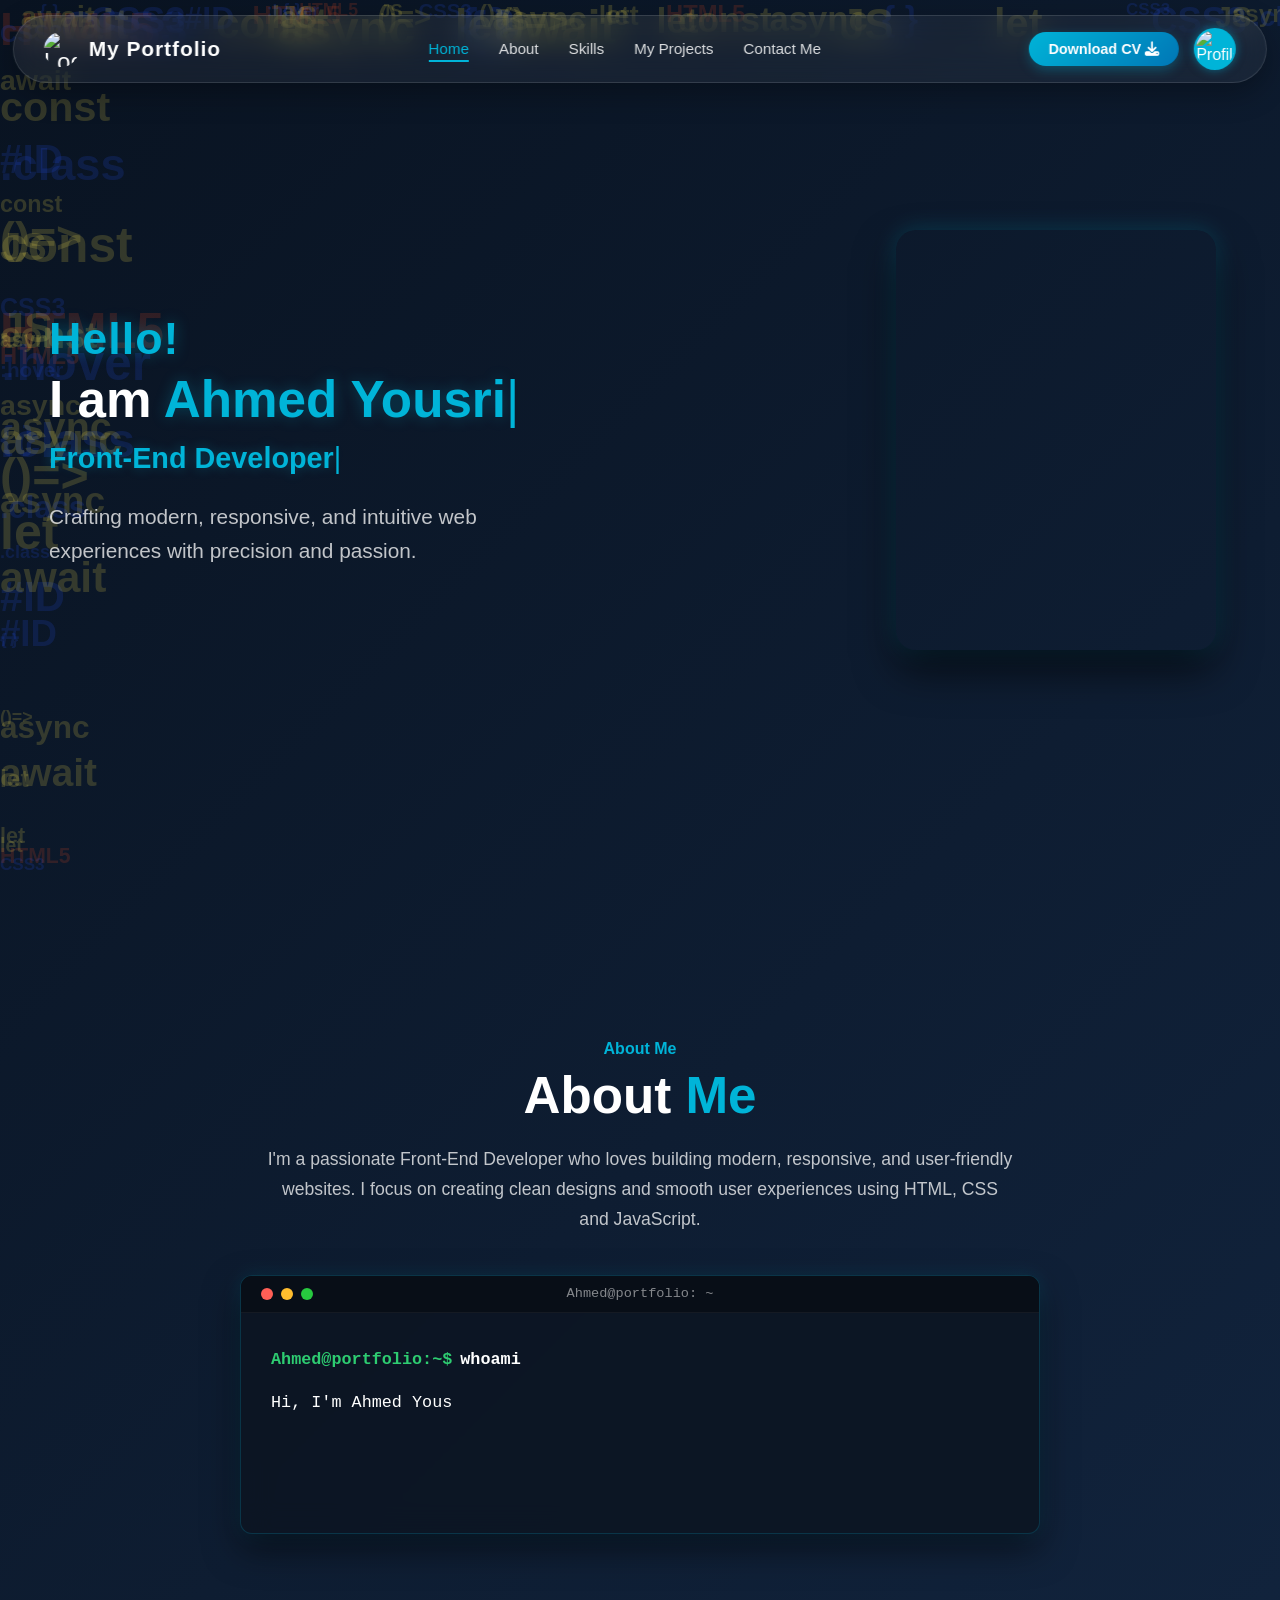
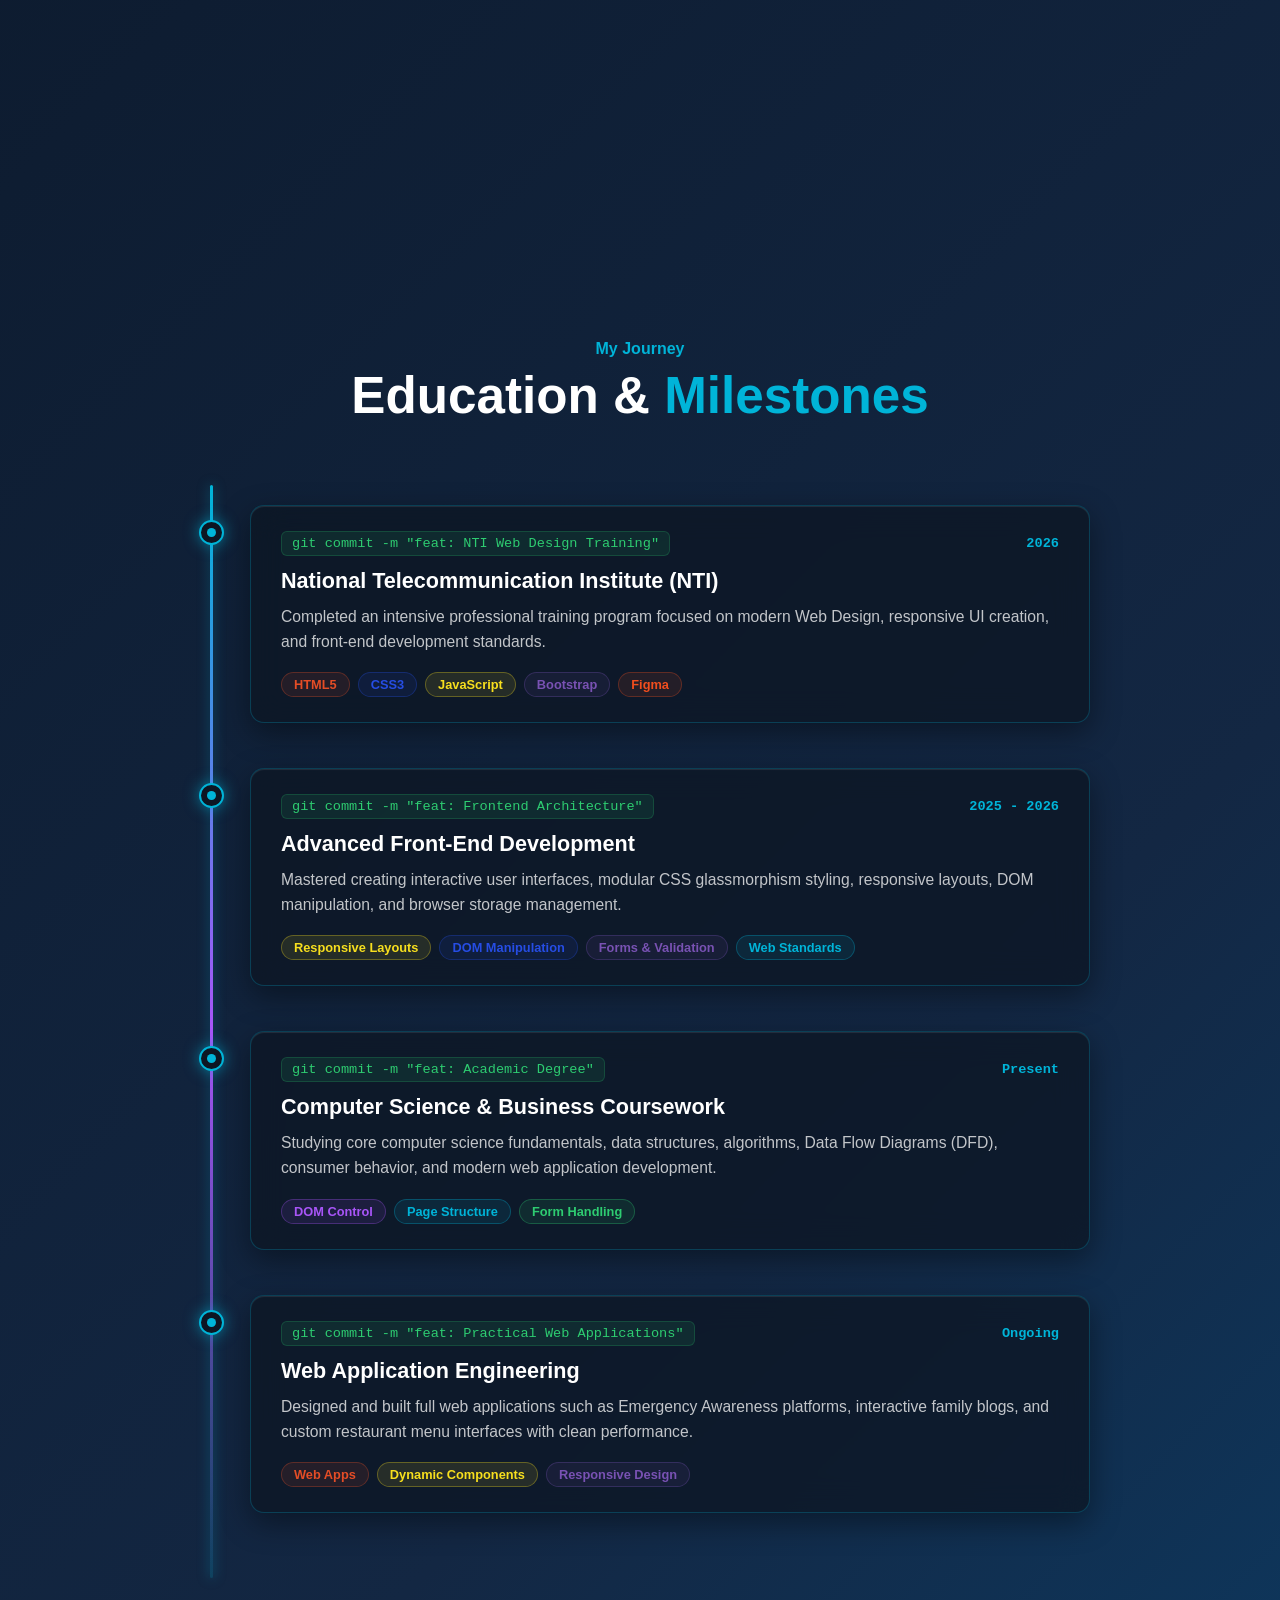
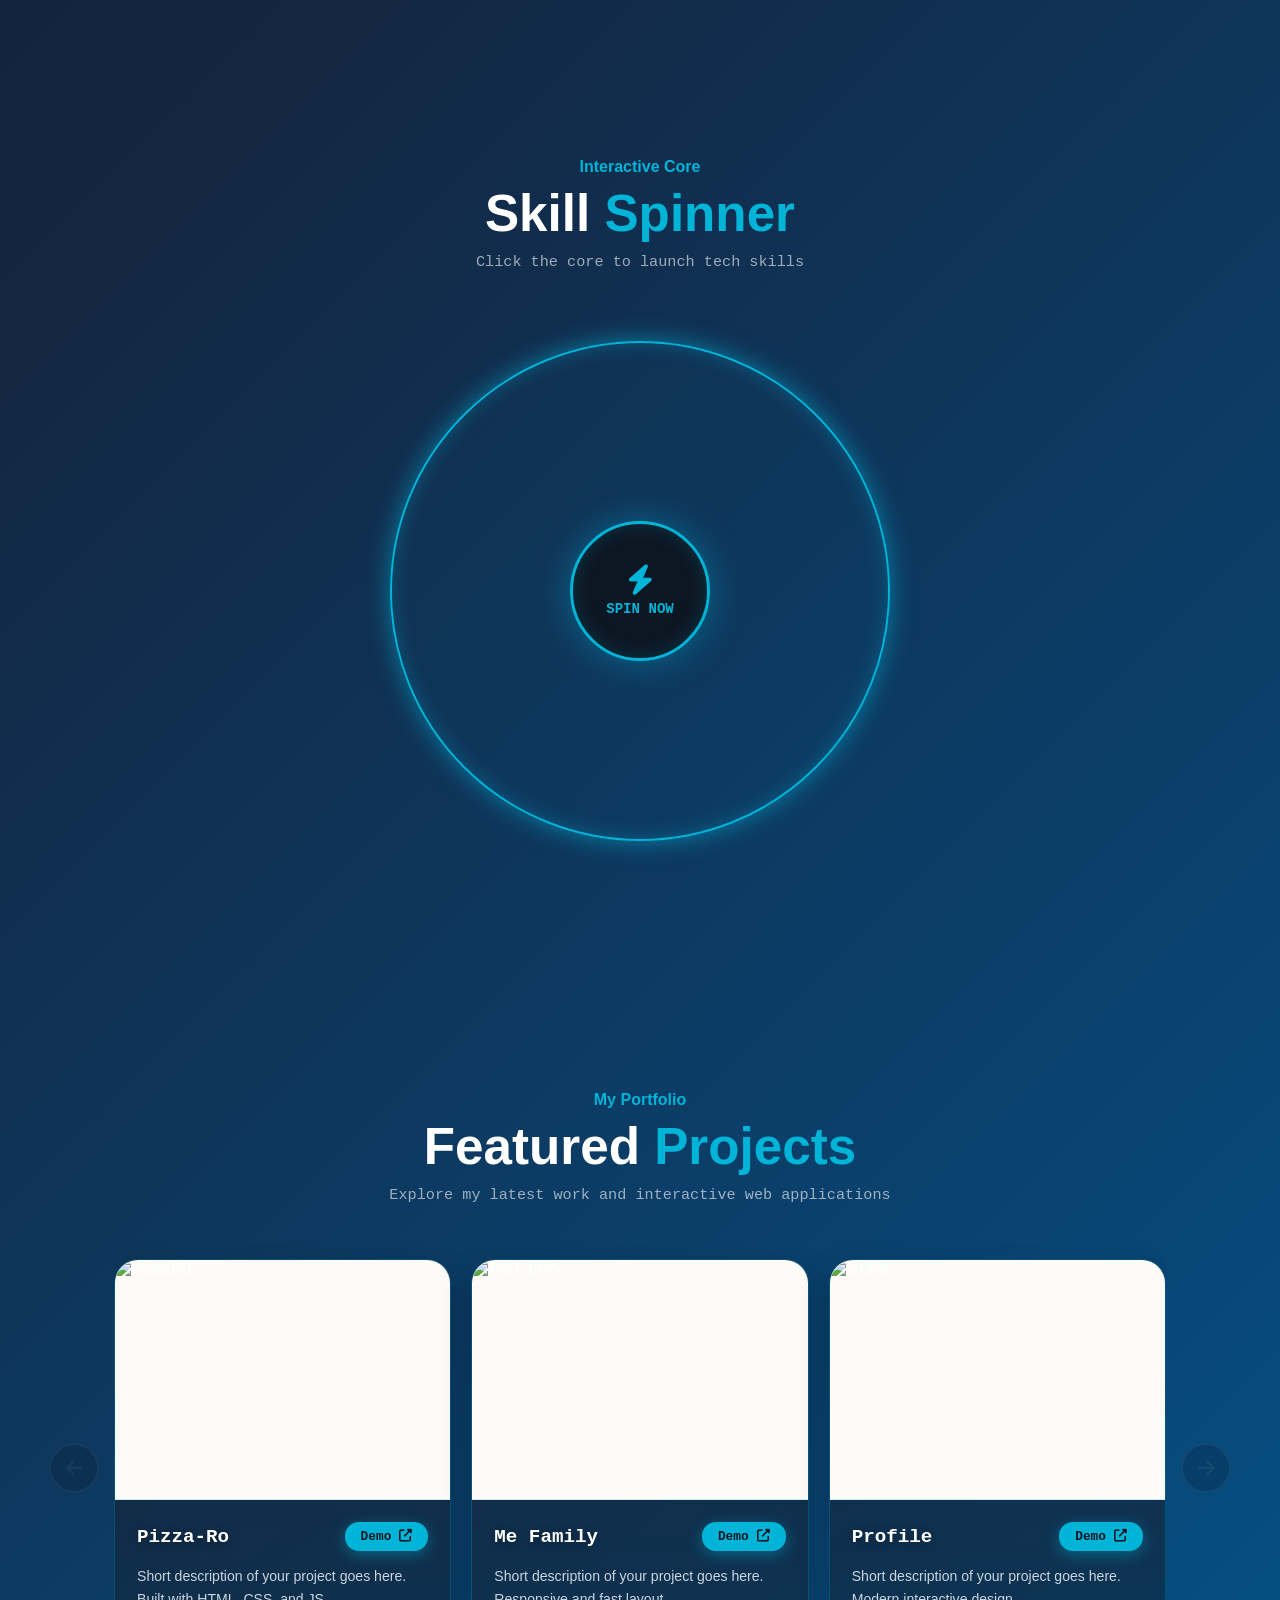
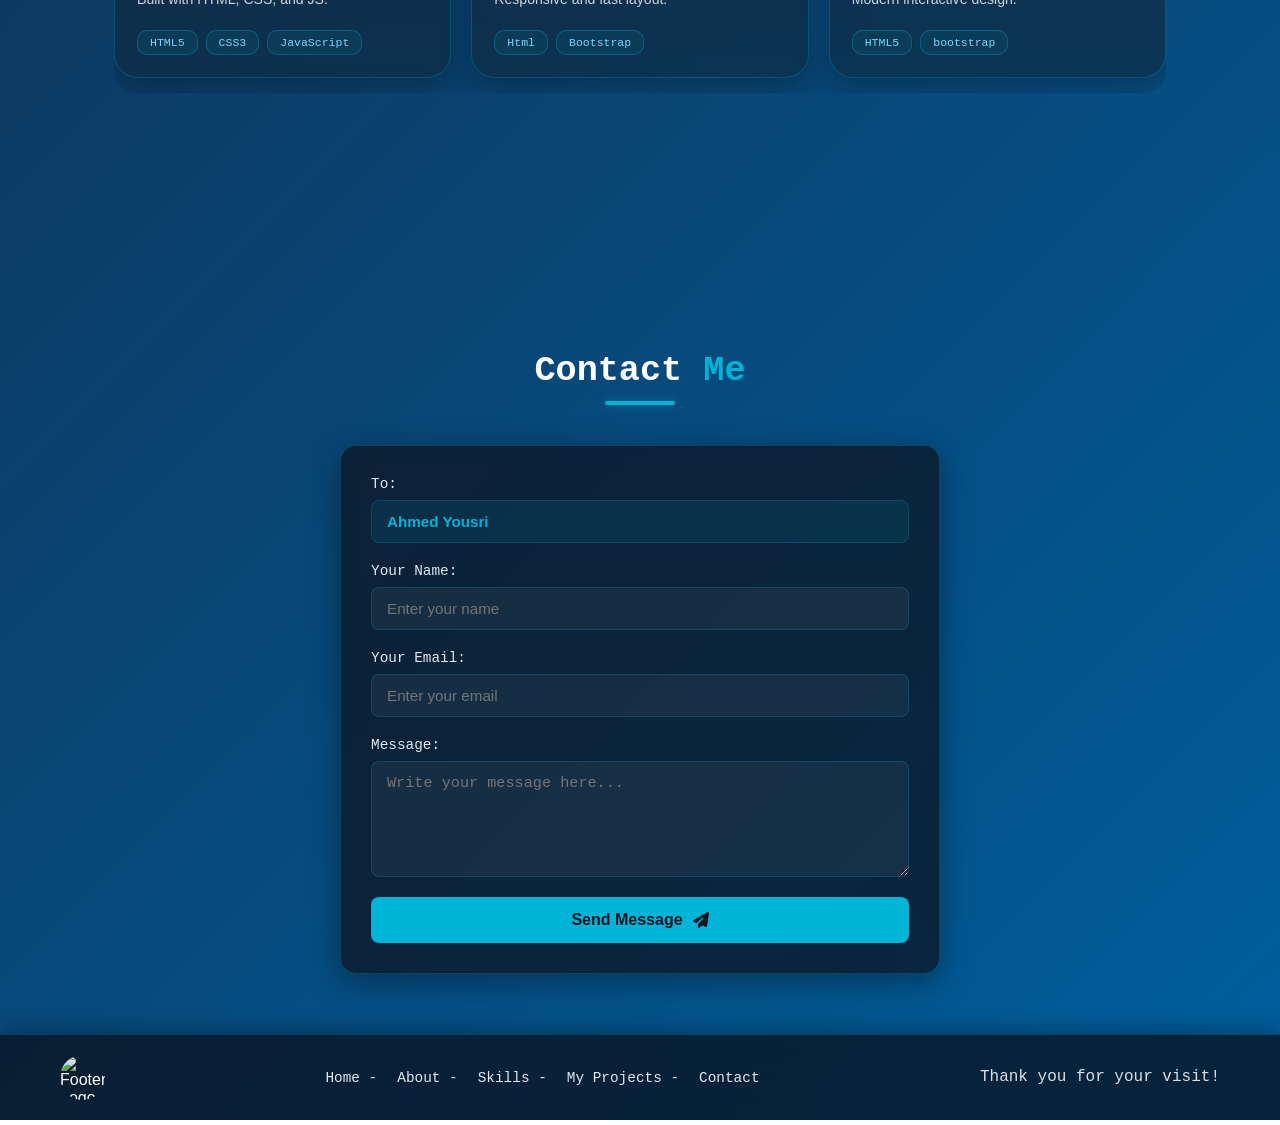
==== commit 6d9d806a: "Update home.html" ====
--- a/home.html
+++ b/home.html
@@ -485,7 +485,7 @@
     </ul>
 
     <!-- أيقونات التواصل الاجتماعي -->
-    <div class="footer-socials">
+    <!-- <div class="footer-socials">
       <a href="https://wa.me/+201005878769" target="_blank" aria-label="WhatsApp" class="social-icon whatsapp">
         <i class="fab fa-whatsapp"></i>
       </a>
@@ -495,7 +495,7 @@
       <a href="https://www.instagram.com/yousri2253?igsh=YzgwZ2ZmeWRrcWJo" target="_blank" aria-label="Instagram" class="social-icon instagram">
         <i class="fab fa-instagram"></i>
       </a>
-    </div>
+    </div> -->
 
     <!-- كلمة الشكر -->
     <div class="footer-thanks">
@@ -508,4 +508,4 @@
   <script src="home.js"></script>
 </body>
 
-</html>+</html>
